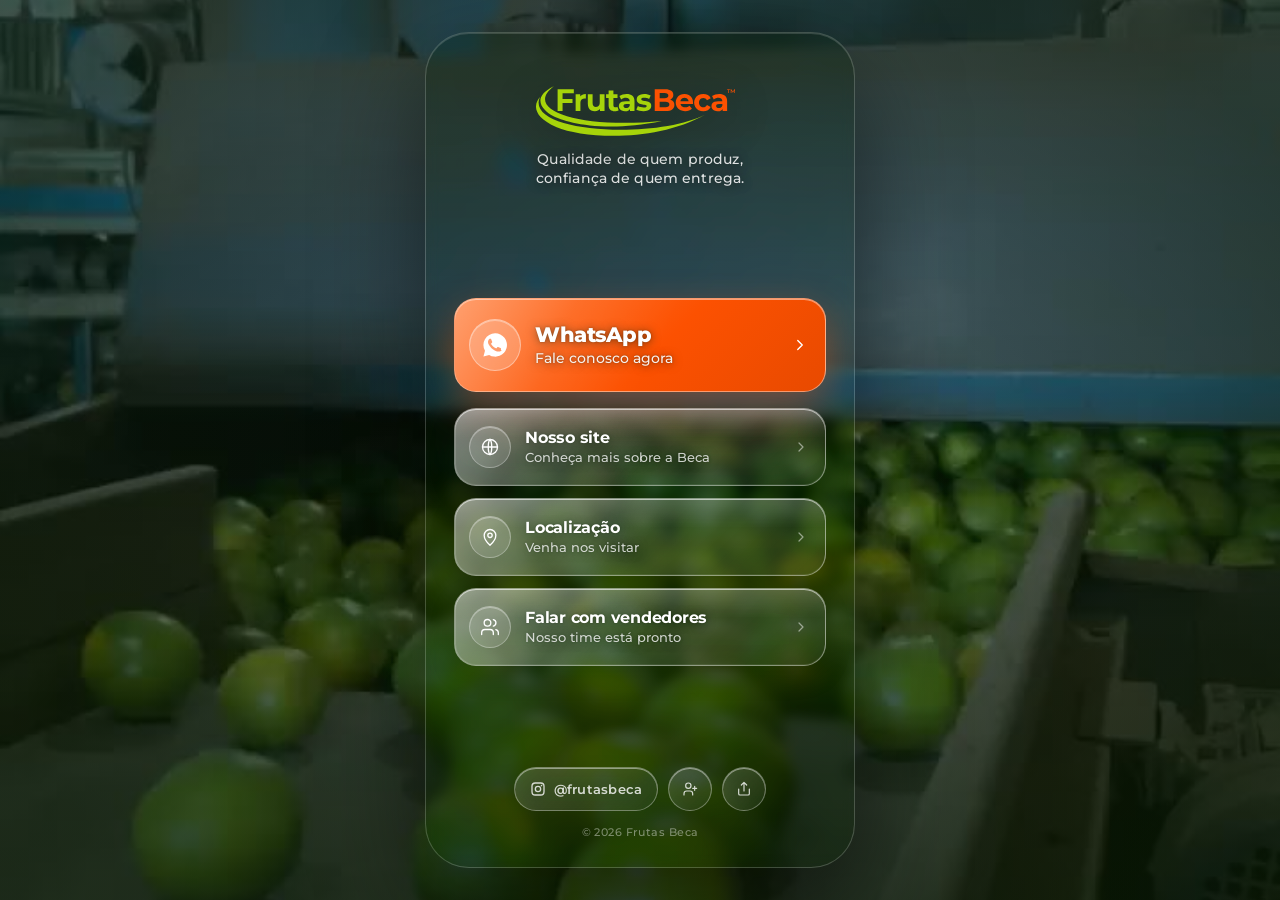
==== links/index.html @ fabf286b "Simplifica o rodapé do hub e refina o glass dos cards - Rodapé: chips (Instagram, salvar, compartilh" ====
<!DOCTYPE html>
<html lang="pt-BR">
<head>
<meta charset="utf-8">
<meta name="viewport" content="width=device-width, initial-scale=1, viewport-fit=cover">
<title>Frutas Beca | Links</title>
<meta name="description" content="Fale com a Frutas Beca no WhatsApp, acesse o site, veja a localização no CEASA de Goiânia e fale direto com um vendedor.">
<link rel="canonical" href="https://frutasbeca.com/links/">
<meta name="robots" content="index, follow">
<meta name="theme-color" content="#16350B">
<meta name="referrer" content="strict-origin-when-cross-origin">
<meta name="format-detection" content="telephone=no">

<meta property="og:type" content="website">
<meta property="og:locale" content="pt_BR">
<meta property="og:site_name" content="Frutas Beca">
<meta property="og:url" content="https://frutasbeca.com/links/">
<meta property="og:title" content="Frutas Beca">
<meta property="og:description" content="Qualidade de quem produz, confiança de quem entrega. WhatsApp, site, localização e vendedores em um só lugar.">
<meta property="og:image" content="https://frutasbeca.com/assets/og-links.jpg">
<meta property="og:image:secure_url" content="https://frutasbeca.com/assets/og-links.jpg">
<meta property="og:image:type" content="image/jpeg">
<meta property="og:image:width" content="1200">
<meta property="og:image:height" content="630">
<meta property="og:image:alt" content="Frutas Beca — Qualidade de quem produz, confiança de quem entrega.">
<meta name="twitter:card" content="summary_large_image">
<meta name="twitter:title" content="Frutas Beca">
<meta name="twitter:description" content="Qualidade de quem produz, confiança de quem entrega.">
<meta name="twitter:image" content="https://frutasbeca.com/assets/og-links.jpg">

<link rel="icon" type="image/svg+xml" href="../assets/badge-verde.svg">
<link rel="icon" type="image/png" sizes="32x32" href="../assets/favicon-32.png">
<link rel="apple-touch-icon" href="../assets/apple-touch-icon.png">

<link rel="preload" as="image" href="../videos/links-poster.jpg" fetchpriority="high">
<link rel="preload" as="image" href="../assets/logo.svg" fetchpriority="high">
<link rel="preconnect" href="https://fonts.googleapis.com">
<link rel="preconnect" href="https://fonts.gstatic.com" crossorigin>
<link href="https://fonts.googleapis.com/css2?family=Montserrat:wght@500;600;700;800&display=swap" rel="stylesheet">

<style>
/* =====================================================================
   FRUTAS BECA — /links · hub de direcionamento (link da bio)
   Auto-contido: não depende do CSS/JS da homepage.
   ===================================================================== */
:root {
  --verde:   #16350B;
  --verde-9: #0A1A05;
  --lima:    #A6D40A;
  --laranja: #FC5101;
  --papel:   #FAF9F5;
  --fonte:   'Montserrat', -apple-system, system-ui, sans-serif;

  --glass-bg:     linear-gradient(135deg, rgba(255,255,255,.20) 0%, rgba(255,255,255,.06) 100%), rgba(22,53,11,.06);
  --glass-bg-hi:  linear-gradient(135deg, rgba(255,255,255,.28) 0%, rgba(255,255,255,.12) 100%), rgba(22,53,11,.06);
  --glass-line:   rgba(255,255,255,.42);
  --glass-shadow: 0 10px 28px rgba(0,0,0,.12);
  --blur: blur(28px) saturate(170%) brightness(1.16);

  --ease: cubic-bezier(.22,.61,.36,1);
  --sat: env(safe-area-inset-top, 0px);
  --sab: env(safe-area-inset-bottom, 0px);
}

*, *::before, *::after { box-sizing: border-box; }
html, body { margin: 0; height: 100%; }
html { -webkit-text-size-adjust: 100%; overflow-x: clip; }
body {
  font-family: var(--fonte);
  color: #fff;
  background: var(--verde-9);
  -webkit-font-smoothing: antialiased;
  overflow-x: clip;
}
body.is-locked { position: fixed; left: 0; right: 0; overflow: hidden; }
a { color: inherit; text-decoration: none; }
button { font: inherit; color: inherit; }
img, svg, video { display: block; max-width: 100%; }
:focus-visible { outline: 3px solid var(--lima); outline-offset: 3px; }
.sr { position: absolute; width: 1px; height: 1px; overflow: hidden; clip: rect(0 0 0 0); white-space: nowrap; }

/* ---------- FUNDO: poster (CSS) + vídeo + véu localizado ---------- */
.bg {
  position: fixed;
  inset: 0;
  z-index: 0;
  overflow: hidden;
  background: var(--verde-9) url("../videos/links-poster.jpg") center / cover no-repeat;
}
.bg video {
  position: absolute; inset: 0;
  width: 100%; height: 100%;
  object-fit: cover;
  opacity: 0;
  transition: opacity .5s ease;
}
.bg video.is-playing { opacity: 1; }
.bg::after {
  content: "";
  position: absolute; inset: 0;
  background:
    linear-gradient(180deg, rgba(10,26,5,.62) 0%, rgba(10,26,5,.26) 24%, rgba(10,26,5,.12) 50%, rgba(10,26,5,.30) 76%, rgba(10,26,5,.78) 100%),
    radial-gradient(85% 60% at 50% 50%, rgba(10,26,5,0) 55%, rgba(10,26,5,.28) 100%);
}

/* ---------- COLUNA / CARTÃO ---------- */
.hub {
  position: relative;
  z-index: 1;
  min-height: 100vh;
  min-height: 100svh;
  min-height: 100dvh;
  display: flex;
  flex-direction: column;
  width: 100%;
  max-width: 460px;
  margin-inline: auto;
  padding: calc(22px + var(--sat)) 20px calc(20px + var(--sab));
}

/* topo */
.brand {
  display: flex;
  flex-direction: column;
  align-items: center;
  padding-top: 12px;
  flex: 0 0 auto;
}
.brand__logo {
  width: min(54%, 214px);
  height: auto;
  /* o wordmark do SVG fica ~2% à direita do centro geométrico (swoosh à esquerda, TM à direita) */
  transform: translateX(-2%);
  filter: drop-shadow(0 8px 22px rgba(0,0,0,.4));
}
.brand__tag {
  margin: 14px 0 0;
  max-width: 26ch;
  text-align: center;
  font-size: 13.5px;
  font-weight: 500;
  line-height: 1.45;
  letter-spacing: .01em;
  color: rgba(255,255,255,.86);
  text-shadow: 0 1px 10px rgba(0,0,0,.5);
}

/* meio */
.links {
  flex: 1 1 auto;
  display: flex;
  flex-direction: column;
  justify-content: center;
  gap: 12px;
  padding: 20px 0 12px;
  list-style: none;
  margin: 0;
}

.tile {
  position: relative;
  display: flex;
  align-items: center;
  gap: 14px;
  width: 100%;
  min-height: 78px;
  padding: 14px 16px 14px 14px;
  border-radius: 22px;
  border: 1px solid var(--glass-line);
  background: var(--glass-bg);
  -webkit-backdrop-filter: var(--blur);
  backdrop-filter: var(--blur);
  box-shadow: var(--glass-shadow), inset 0 1px 0 rgba(255,255,255,.6), inset 0 -1px 0 rgba(255,255,255,.08), inset 1px 0 0 rgba(255,255,255,.14);
  text-align: left;
  cursor: pointer;
  overflow: hidden;
  transition: background .2s var(--ease), transform .12s var(--ease), border-color .2s var(--ease), opacity .12s var(--ease);
  -webkit-tap-highlight-color: transparent;
  touch-action: manipulation;
  user-select: none;
  -webkit-user-select: none;
}
/* reflexo de vidro */
.tile::before {
  content: "";
  position: absolute;
  inset: 0;
  pointer-events: none;
  background:
    linear-gradient(115deg, rgba(255,255,255,.34) 0%, rgba(255,255,255,.10) 28%, rgba(255,255,255,0) 52%),
    linear-gradient(180deg, rgba(255,255,255,.16) 0%, rgba(255,255,255,0) 38%);
}
.tile:hover { background: var(--glass-bg-hi); border-color: rgba(255,255,255,.5); }
.tile:active, .tile.is-pressed { transform: scale(.975); opacity: .92; background: var(--glass-bg-hi); }

.tile__ic {
  flex: none;
  width: 42px; height: 42px;
  display: grid;
  place-items: center;
  border-radius: 50%;
  background: rgba(255,255,255,.14);
  border: 1px solid rgba(255,255,255,.3);
  box-shadow: inset 0 1px 0 rgba(255,255,255,.35);
}
.tile__ic svg { width: 20px; height: 20px; stroke: #fff; fill: none; stroke-width: 1.6; stroke-linecap: round; stroke-linejoin: round; }
.tile__ic svg.fill { fill: #fff; stroke: none; }
.tile__t { flex: 1; min-width: 0; text-shadow: 0 1px 10px rgba(10,26,5,.55), 0 0 2px rgba(10,26,5,.35); }
.tile__t b { display: block; font-size: 16px; font-weight: 700; line-height: 1.2; letter-spacing: -.015em; }
.tile__t span { display: block; margin-top: 3px; font-size: 12.5px; font-weight: 500; line-height: 1.3; color: rgba(255,255,255,.78); }
.tile__go { flex: none; width: 16px; height: 16px; stroke: rgba(255,255,255,.5); fill: none; stroke-width: 1.8; stroke-linecap: round; stroke-linejoin: round; transition: transform .2s var(--ease), stroke .2s var(--ease); }
.tile:hover .tile__go, .tile:active .tile__go, .tile.is-pressed .tile__go { transform: translateX(3px); stroke: #fff; }

/* CTA principal */
.tile--main {
  min-height: 94px;
  margin-bottom: 4px;
  background: linear-gradient(135deg, #FF7A36 0%, var(--laranja) 55%, #E84A00 100%);
  border-color: rgba(255,255,255,.42);
  box-shadow: 0 16px 40px rgba(252,81,1,.42), inset 0 1px 0 rgba(255,255,255,.45);
}
.tile--main::before { background: linear-gradient(115deg, rgba(255,255,255,.28) 0%, rgba(255,255,255,.06) 30%, rgba(255,255,255,0) 55%); }
.tile--main:hover { background: linear-gradient(135deg, #FF8A4A 0%, #FF5C10 55%, #F04D00 100%); border-color: rgba(255,255,255,.6); }
.tile--main:active, .tile--main.is-pressed { background: linear-gradient(135deg, #FF8A4A 0%, #FF5C10 55%, #F04D00 100%); }
.tile--main .tile__ic { background: rgba(255,255,255,.2); border-color: rgba(255,255,255,.38); width: 52px; height: 52px; }
.tile--main .tile__ic svg { width: 28px; height: 28px; }
.tile--main .tile__t b { font-size: 21px; font-weight: 800; letter-spacing: -.02em; }
.tile--main .tile__t span { color: rgba(255,255,255,.92); font-size: 13.5px; }
.tile--main .tile__go { stroke: #fff; width: 18px; height: 18px; }

/* rodapé: ações terciárias */
.foot { flex: 0 0 auto; text-align: center; }
.social {
  display: flex;
  justify-content: center;
  flex-wrap: wrap;
  gap: 10px;
  margin: 0;
  padding: 0;
  list-style: none;
}
.chip {
  display: inline-flex;
  align-items: center;
  gap: 8px;
  min-height: 44px;
  padding: 0 15px;
  border-radius: 999px;
  border: 1px solid rgba(255,255,255,.32);
  background: linear-gradient(135deg, rgba(255,255,255,.16), rgba(255,255,255,.05));
  box-shadow: inset 0 1px 0 rgba(255,255,255,.45);
  -webkit-backdrop-filter: blur(18px) saturate(160%) brightness(1.12);
  backdrop-filter: blur(18px) saturate(160%) brightness(1.12);
  font-size: 12.5px;
  font-weight: 600;
  letter-spacing: .02em;
  color: rgba(255,255,255,.8);
  cursor: pointer;
  -webkit-tap-highlight-color: transparent;
  touch-action: manipulation;
  transition: background .2s var(--ease), color .2s var(--ease), transform .12s var(--ease);
}
.chip:hover { background: rgba(255,255,255,.1); color: #fff; }
.chip:active { transform: scale(.96); }
.chip svg { width: 16px; height: 16px; fill: currentColor; flex: none; }
.chip svg.stroke { fill: none; stroke: currentColor; stroke-width: 1.8; stroke-linecap: round; stroke-linejoin: round; }
.copy { margin: 14px 0 0; font-size: 11px; font-weight: 500; letter-spacing: .04em; color: rgba(255,255,255,.42); }
.chip--icon { width: 44px; padding: 0; justify-content: center; }
.chip--icon span { position: absolute; width: 1px; height: 1px; overflow: hidden; clip: rect(0 0 0 0); }
.chip { position: relative; }

/* ---------- ENTRADA SUAVE ---------- */
@keyframes rise { from { opacity: 0; transform: translateY(10px); } to { opacity: 1; transform: none; } }
.js .brand, .js .links > li, .js .foot { animation: rise .5s var(--ease) both; }
.js .links > li:nth-child(1) { animation-delay: .06s; }
.js .links > li:nth-child(2) { animation-delay: .11s; }
.js .links > li:nth-child(3) { animation-delay: .16s; }
.js .links > li:nth-child(4) { animation-delay: .21s; }
.js .foot { animation-delay: .28s; }

/* ---------- BOTTOM SHEET ---------- */
.veil {
  position: fixed; inset: 0;
  z-index: 40;
  background: rgba(10,26,5,.45);
  -webkit-backdrop-filter: blur(6px);
  backdrop-filter: blur(6px);
  opacity: 0;
  pointer-events: none;
  transition: opacity .3s var(--ease);
}
.veil.is-open { opacity: 1; pointer-events: auto; }
.sheet {
  position: fixed;
  left: 50%;
  bottom: 0;
  z-index: 50;
  width: 100%;
  max-width: 520px;
  max-height: calc(100vh - 40px);
  max-height: calc(100dvh - 40px);
  transform: translate(-50%, 104%);
  transition: transform .38s var(--ease), visibility 0s linear .38s;
  border-radius: 30px 30px 0 0;
  border: 1px solid rgba(255,255,255,.18);
  border-bottom: 0;
  background: linear-gradient(180deg, rgba(22,53,11,.62) 0%, rgba(10,26,5,.78) 100%);
  -webkit-backdrop-filter: blur(30px) saturate(160%);
  backdrop-filter: blur(30px) saturate(160%);
  box-shadow: 0 -20px 60px rgba(0,0,0,.45), inset 0 1px 0 rgba(255,255,255,.2);
  padding: 10px 20px calc(24px + var(--sab));
  overflow-y: auto;
  overscroll-behavior: contain;
  will-change: transform;
  visibility: hidden;
}
.sheet.is-open { transform: translate(-50%, 0); visibility: visible; transition: transform .38s var(--ease); }
.sheet.is-dragging { transition: none; }

.sheet__handle {
  width: 44px; height: 5px;
  margin: 4px auto 14px;
  border-radius: 3px;
  background: rgba(255,255,255,.38);
  cursor: grab;
}
.sheet__head {
  display: flex;
  align-items: flex-start;
  justify-content: space-between;
  gap: 12px;
  margin-bottom: 18px;
}
.sheet__head h2 { margin: 0; font-size: 24px; font-weight: 800; letter-spacing: -.02em; line-height: 1.1; }
.sheet__head p { margin: 5px 0 0; font-size: 13.5px; font-weight: 500; color: rgba(255,255,255,.7); }
.sheet__close {
  flex: none;
  width: 44px; height: 44px;
  border-radius: 50%;
  border: 1px solid var(--glass-line);
  background: var(--glass-bg);
  display: grid;
  place-items: center;
  cursor: pointer;
  transition: background .2s var(--ease), transform .12s var(--ease);
  -webkit-tap-highlight-color: transparent;
}
.sheet__close:hover { background: var(--glass-bg-hi); }
.sheet__close:active { transform: scale(.94); }
.sheet__close svg { width: 18px; height: 18px; stroke: #fff; fill: none; stroke-width: 2.2; stroke-linecap: round; }

.vends { list-style: none; margin: 0; padding: 0; display: grid; gap: 10px; }
.vend {
  display: flex;
  align-items: center;
  gap: 14px;
  min-height: 76px;
  padding: 12px 12px 12px 14px;
  border-radius: 20px;
  border: 1px solid rgba(255,255,255,.18);
  background: linear-gradient(135deg, rgba(255,255,255,.12) 0%, rgba(255,255,255,.05) 100%);
  box-shadow: inset 0 1px 0 rgba(255,255,255,.14);
  transition: background .2s var(--ease), transform .12s var(--ease), border-color .2s var(--ease);
  -webkit-tap-highlight-color: transparent;
  touch-action: manipulation;
}
.vend:hover { background: rgba(255,255,255,.13); }
.vend:active, .vend.is-pressed { transform: scale(.985); }
.vend.is-hi { border-color: var(--lima); box-shadow: 0 0 0 1px var(--lima), 0 10px 26px rgba(166,212,10,.18), inset 0 1px 0 rgba(255,255,255,.14); }
.vend__av {
  flex: none;
  width: 52px; height: 52px;
  border-radius: 50%;
  display: grid;
  place-items: center;
  font-weight: 800;
  font-size: 17px;
  letter-spacing: .02em;
  color: #fff;
  border: 2px solid rgba(255,255,255,.35);
  background: linear-gradient(135deg, #387F20, #1E4A12);
}
.vend__av.o { background: linear-gradient(135deg, #FF7536, #E04701); }
.vend__av.l { background: linear-gradient(135deg, #88B007, #2A6318); }
.vend__av.m { background: linear-gradient(135deg, #E04701, #1E4A12); }
.vend__av svg { width: 24px; height: 24px; stroke: #fff; fill: none; stroke-width: 1.7; stroke-linecap: round; stroke-linejoin: round; }
.vend__t { flex: 1; min-width: 0; }
.vend__t b { display: block; font-size: 16.5px; font-weight: 700; letter-spacing: -.01em; }
.vend__t span { display: block; margin-top: 2px; font-size: 12.5px; font-weight: 500; color: rgba(255,255,255,.66); }
.vend__wa {
  flex: none;
  width: 48px; height: 48px;
  border-radius: 50%;
  background: var(--lima);
  display: grid;
  place-items: center;
  box-shadow: 0 6px 16px rgba(166,212,10,.3);
}
.vend__wa svg { width: 26px; height: 26px; fill: var(--verde); }

/* sheet: localização */
.addr {
  display: flex;
  gap: 14px;
  align-items: flex-start;
  padding: 16px 16px 16px 14px;
  border-radius: 20px;
  border: 1px solid rgba(255,255,255,.18);
  background: linear-gradient(135deg, rgba(255,255,255,.12) 0%, rgba(255,255,255,.05) 100%);
  box-shadow: inset 0 1px 0 rgba(255,255,255,.14);
}
.addr__ic { flex: none; width: 42px; height: 42px; border-radius: 50%; display: grid; place-items: center; background: rgba(166,212,10,.16); border: 1px solid rgba(166,212,10,.35); }
.addr__ic svg { width: 20px; height: 20px; stroke: var(--lima); fill: none; stroke-width: 1.7; stroke-linecap: round; stroke-linejoin: round; }
.addr b { display: block; font-size: 16px; font-weight: 700; letter-spacing: -.01em; }
.addr p { margin: 4px 0 0; font-size: 13.5px; line-height: 1.5; color: rgba(255,255,255,.78); }
.addr small { display: block; margin-top: 8px; font-size: 12.5px; font-weight: 500; color: rgba(255,255,255,.6); }
.sheet__actions { display: grid; gap: 10px; margin-top: 14px; }
.act {
  display: flex;
  align-items: center;
  justify-content: center;
  gap: 10px;
  min-height: 54px;
  padding: 0 18px;
  border-radius: 999px;
  border: 1px solid rgba(255,255,255,.2);
  background: linear-gradient(135deg, rgba(255,255,255,.14), rgba(255,255,255,.06));
  font-size: 15px;
  font-weight: 700;
  cursor: pointer;
  -webkit-tap-highlight-color: transparent;
  touch-action: manipulation;
  transition: background .2s var(--ease), transform .12s var(--ease);
}
.act:hover { background: rgba(255,255,255,.18); }
.act:active { transform: scale(.97); }
.act svg { width: 18px; height: 18px; fill: none; stroke: currentColor; stroke-width: 1.8; stroke-linecap: round; stroke-linejoin: round; flex: none; }
.act--primary { background: var(--lima); color: var(--verde); border-color: transparent; box-shadow: 0 10px 26px rgba(166,212,10,.28); }
.act--primary:hover { background: #B6E11F; }

/* ---------- TOAST ---------- */
.toast {
  position: fixed;
  left: 50%;
  bottom: calc(22px + var(--sab));
  z-index: 60;
  transform: translate(-50%, 16px);
  opacity: 0;
  pointer-events: none;
  display: flex;
  align-items: center;
  gap: 12px;
  max-width: calc(100% - 32px);
  padding: 12px 16px 12px 18px;
  border-radius: 999px;
  border: 1px solid rgba(255,255,255,.2);
  background: rgba(10,26,5,.82);
  -webkit-backdrop-filter: blur(20px);
  backdrop-filter: blur(20px);
  box-shadow: 0 16px 40px rgba(0,0,0,.4);
  font-size: 13.5px;
  font-weight: 600;
  transition: opacity .22s var(--ease), transform .22s var(--ease);
}
.toast.is-on { opacity: 1; transform: translate(-50%, 0); pointer-events: auto; }
.toast button {
  border: 0;
  border-radius: 999px;
  min-height: 34px;
  padding: 0 12px;
  background: var(--lima);
  color: var(--verde);
  font-size: 12.5px;
  font-weight: 700;
  cursor: pointer;
}
.toast button:empty { display: none; }

@media (max-width: 400px) {
  .hub { padding-inline: 16px; }
}
/* mobile: os cards ficam direto sobre o vídeo (sem o cartão do desktop) — um pouco mais de luz */
@media (max-width: 599px) {
  .tile:not(.tile--main) {
    background: linear-gradient(135deg, rgba(255,255,255,.22) 0%, rgba(255,255,255,.08) 100%), rgba(22,53,11,.05);
    -webkit-backdrop-filter: blur(30px) saturate(175%) brightness(1.22);
    backdrop-filter: blur(30px) saturate(175%) brightness(1.22);
  }
}
/* fallback: sem backdrop-filter, vidro translúcido claro (nunca bloco cinza) */
@supports not ((backdrop-filter: blur(1px)) or (-webkit-backdrop-filter: blur(1px))) {
  .tile:not(.tile--main) { background: linear-gradient(135deg, rgba(255,255,255,.34) 0%, rgba(255,255,255,.18) 100%), rgba(22,53,11,.28); }
  .chip { background: rgba(255,255,255,.16); }
  .tile__t b { text-shadow: 0 1px 10px rgba(10,26,5,.6); }
}

/* ---------- MOTION ---------- */
@media (prefers-reduced-motion: reduce) {
  .bg video { display: none; }
  .js .brand, .js .links > li, .js .foot { animation: none; }
  .tile, .chip, .sheet, .veil, .vend, .sheet__close, .act, .toast { transition: none; }
}

/* ---------- ≥ 600px: cartão premium centralizado ---------- */
@media (min-width: 600px) {
  body { min-height: 100vh; min-height: 100dvh; display: grid; place-items: center; padding: 32px 20px; }
  .hub {
    min-height: 0;
    height: min(860px, calc(100vh - 64px));
    height: min(860px, calc(100dvh - 64px));
    width: 430px;
    padding: 36px 28px 28px;
    border-radius: 44px;
    border: 1px solid rgba(255,255,255,.2);
    background: linear-gradient(180deg, rgba(10,26,5,.30) 0%, rgba(10,26,5,.12) 40%, rgba(10,26,5,.34) 100%);
    -webkit-backdrop-filter: blur(6px) saturate(130%);
    backdrop-filter: blur(6px) saturate(130%);
    box-shadow: 0 40px 100px rgba(0,0,0,.5), inset 0 1px 0 rgba(255,255,255,.14);
    overflow-y: auto;
  }
  .bg::after {
    background:
      radial-gradient(60% 60% at 50% 50%, rgba(10,26,5,0) 0%, rgba(10,26,5,.55) 100%),
      linear-gradient(180deg, rgba(10,26,5,.3), rgba(10,26,5,.55));
  }
  .sheet { max-height: 80vh; border-radius: 30px; bottom: 24px; transform: translate(-50%, calc(100% + 40px)); }
  .sheet.is-open { transform: translate(-50%, 0); }
  .toast { bottom: 40px; }
}
</style>
</head>
<body>

<!-- Fundo: poster (CSS) imediato + vídeo iniciado pelo script (não bloqueia a UI) -->
<div class="bg" aria-hidden="true">
  <video autoplay muted loop playsinline webkit-playsinline preload="auto" poster="../videos/links-poster.jpg"
         data-src-hd="../videos/links-bg.mp4"
         data-src-m="../videos/links-bg-m.mp4"></video>
</div>

<main class="hub" id="hub">
  <header class="brand">
    <img class="brand__logo" src="../assets/logo.svg" alt="Frutas Beca" width="1109" height="301" fetchpriority="high">
    <p class="brand__tag">Qualidade de quem produz, confiança de quem entrega.</p>
  </header>

  <ul class="links">
    <li>
      <a class="tile tile--main" id="waMain" data-wa="5562999212594" data-track="whatsapp_main"
         href="https://wa.me/5562999212594?text=Ol%C3%A1!%20Vim%20pelo%20link%20da%20bio%20da%20Frutas%20Beca%20no%20Instagram." target="_blank" rel="noopener">
        <span class="tile__ic"><svg class="fill" viewBox="0 0 24 24" aria-hidden="true"><path d="M12 2a10 10 0 0 0-8.6 15l-1.3 4.8 4.9-1.3A10 10 0 1 0 12 2zm5.8 14.2c-.2.7-1.4 1.3-2 1.4-.5.1-1.2.1-1.9-.1-.4-.1-1-.3-1.7-.6-3-1.3-4.9-4.3-5-4.5-.2-.2-1.2-1.6-1.2-3s.7-2.1 1-2.4c.2-.3.5-.3.7-.3h.5c.2 0 .4 0 .6.5l.8 2c.1.2.1.4 0 .5l-.4.5-.3.3c-.2.2-.3.4-.2.7.2.3.8 1.3 1.7 2.1 1.2 1 2.1 1.4 2.4 1.5.2.1.4.1.6-.1l.7-.9c.2-.2.4-.2.6-.1l2 .9c.2.1.4.2.4.3.1.2.1.8-.1 1.4z"/></svg></span>
        <span class="tile__t"><b>WhatsApp</b><span>Fale conosco agora</span></span>
        <svg class="tile__go" viewBox="0 0 24 24" aria-hidden="true"><path d="M9 6l6 6-6 6"/></svg>
      </a>
    </li>
    <li>
      <a class="tile" id="siteLink" href="../" data-track="site">
        <span class="tile__ic"><svg viewBox="0 0 24 24" aria-hidden="true"><circle cx="12" cy="12" r="9"/><path d="M3 12h18M12 3c2.8 3 2.8 15 0 18M12 3c-2.8 3-2.8 15 0 18"/></svg></span>
        <span class="tile__t"><b>Nosso site</b><span>Conheça mais sobre a Beca</span></span>
        <svg class="tile__go" viewBox="0 0 24 24" aria-hidden="true"><path d="M9 6l6 6-6 6"/></svg>
      </a>
    </li>
    <li>
      <button type="button" class="tile" id="openLoc" data-track="localizacao" aria-haspopup="dialog" aria-controls="sheetLoc" aria-expanded="false">
        <span class="tile__ic"><svg viewBox="0 0 24 24" aria-hidden="true"><path d="M12 22s7-6.2 7-12a7 7 0 0 0-14 0c0 5.8 7 12 7 12z"/><circle cx="12" cy="10" r="2.6"/></svg></span>
        <span class="tile__t"><b>Localização</b><span>Venha nos visitar</span></span>
        <svg class="tile__go" viewBox="0 0 24 24" aria-hidden="true"><path d="M9 6l6 6-6 6"/></svg>
      </button>
    </li>
    <li>
      <button type="button" class="tile" id="openVend" data-track="vendedores" aria-haspopup="dialog" aria-controls="sheetVend" aria-expanded="false">
        <span class="tile__ic"><svg viewBox="0 0 24 24" aria-hidden="true"><path d="M16 21v-2a4 4 0 0 0-4-4H6a4 4 0 0 0-4 4v2M9 11a4 4 0 1 0 0-8 4 4 0 0 0 0 8zM22 21v-2a4 4 0 0 0-3-3.9M16 3.1a4 4 0 0 1 0 7.8"/></svg></span>
        <span class="tile__t"><b>Falar com vendedores</b><span>Nosso time está pronto</span></span>
        <svg class="tile__go" viewBox="0 0 24 24" aria-hidden="true"><path d="M9 6l6 6-6 6"/></svg>
      </button>
    </li>
  </ul>

  <footer class="foot">
    <ul class="social">
      <li><a class="chip" href="https://instagram.com/frutasbeca" target="_blank" rel="noopener" data-track="instagram" aria-label="Instagram @frutasbeca">
        <svg viewBox="0 0 24 24" aria-hidden="true"><path d="M7.8 2h8.4A5.8 5.8 0 0 1 22 7.8v8.4a5.8 5.8 0 0 1-5.8 5.8H7.8A5.8 5.8 0 0 1 2 16.2V7.8A5.8 5.8 0 0 1 7.8 2zm0 2A3.8 3.8 0 0 0 4 7.8v8.4A3.8 3.8 0 0 0 7.8 20h8.4a3.8 3.8 0 0 0 3.8-3.8V7.8A3.8 3.8 0 0 0 16.2 4zM12 7a5 5 0 1 1 0 10 5 5 0 0 1 0-10zm0 2a3 3 0 1 0 0 6 3 3 0 0 0 0-6zm5.3-3.3a1.2 1.2 0 1 1 0 2.4 1.2 1.2 0 0 1 0-2.4z"/></svg>
        @frutasbeca
      </a></li>
      <li><button type="button" class="chip chip--icon" id="saveContact" data-track="salvar_contato" aria-label="Salvar contato">
        <svg class="stroke" viewBox="0 0 24 24" aria-hidden="true"><path d="M16 21v-2a4 4 0 0 0-4-4H7a4 4 0 0 0-4 4v2M9.5 11a4 4 0 1 0 0-8 4 4 0 0 0 0 8zM19 8v6M16 11h6"/></svg>
        <span>Salvar</span>
      </button></li>
      <li><button type="button" class="chip chip--icon" id="shareHub" data-track="compartilhar" aria-label="Compartilhar">
        <svg class="stroke" viewBox="0 0 24 24" aria-hidden="true"><path d="M4 12v7a2 2 0 0 0 2 2h12a2 2 0 0 0 2-2v-7M16 6l-4-4-4 4M12 2v13"/></svg>
        <span>Compartilhar</span>
      </button></li>
    </ul>
    <p class="copy">© 2026 Frutas Beca</p>
  </footer>
</main>

<!-- Véu compartilhado dos sheets -->
<div class="veil" id="veil"></div>

<!-- Sheet: vendedores -->
<section class="sheet" id="sheetVend" role="dialog" aria-modal="true" aria-labelledby="sheetVendTitle" tabindex="-1">
  <div class="sheet__handle" aria-hidden="true"></div>
  <div class="sheet__head">
    <div>
      <h2 id="sheetVendTitle">Vendedores</h2>
      <p>Fale direto com nosso time.</p>
    </div>
    <button type="button" class="sheet__close" data-close aria-label="Fechar">
      <svg viewBox="0 0 24 24" aria-hidden="true"><path d="M6 6l12 12M18 6L6 18"/></svg>
    </button>
  </div>

  <ul class="vends" id="vends">
    <li><a class="vend" data-vend="elias" data-wa="5562991888595" href="https://wa.me/5562991888595?text=Ol%C3%A1%2C%20Elias!%20Vim%20pelo%20link%20da%20bio%20da%20Frutas%20Beca%20no%20Instagram." target="_blank" rel="noopener" aria-label="Elias — WhatsApp (62) 99188-8595">
      <span class="vend__av m" aria-hidden="true">EL</span>
      <span class="vend__t"><b>Elias</b><span>Atendimento e pedidos</span></span>
      <span class="vend__wa"><svg viewBox="0 0 24 24" aria-hidden="true"><path d="M12 2a10 10 0 0 0-8.6 15l-1.3 4.8 4.9-1.3A10 10 0 1 0 12 2zm5.8 14.2c-.2.7-1.4 1.3-2 1.4-.5.1-1.2.1-1.9-.1-.4-.1-1-.3-1.7-.6-3-1.3-4.9-4.3-5-4.5-.2-.2-1.2-1.6-1.2-3s.7-2.1 1-2.4c.2-.3.5-.3.7-.3h.5c.2 0 .4 0 .6.5l.8 2c.1.2.1.4 0 .5l-.4.5-.3.3c-.2.2-.3.4-.2.7.2.3.8 1.3 1.7 2.1 1.2 1 2.1 1.4 2.4 1.5.2.1.4.1.6-.1l.7-.9c.2-.2.4-.2.6-.1l2 .9c.2.1.4.2.4.3.1.2.1.8-.1 1.4z"/></svg></span>
    </a></li>
    <li><a class="vend" data-vend="marcia" data-wa="5562999212594" href="https://wa.me/5562999212594?text=Ol%C3%A1%2C%20M%C3%A1rcia!%20Vim%20pelo%20link%20da%20bio%20da%20Frutas%20Beca%20no%20Instagram." target="_blank" rel="noopener" aria-label="Márcia — WhatsApp (62) 99921-2594">
      <span class="vend__av" aria-hidden="true">MA</span>
      <span class="vend__t"><b>Márcia</b><span>Atendimento e pedidos</span></span>
      <span class="vend__wa"><svg viewBox="0 0 24 24" aria-hidden="true"><path d="M12 2a10 10 0 0 0-8.6 15l-1.3 4.8 4.9-1.3A10 10 0 1 0 12 2zm5.8 14.2c-.2.7-1.4 1.3-2 1.4-.5.1-1.2.1-1.9-.1-.4-.1-1-.3-1.7-.6-3-1.3-4.9-4.3-5-4.5-.2-.2-1.2-1.6-1.2-3s.7-2.1 1-2.4c.2-.3.5-.3.7-.3h.5c.2 0 .4 0 .6.5l.8 2c.1.2.1.4 0 .5l-.4.5-.3.3c-.2.2-.3.4-.2.7.2.3.8 1.3 1.7 2.1 1.2 1 2.1 1.4 2.4 1.5.2.1.4.1.6-.1l.7-.9c.2-.2.4-.2.6-.1l2 .9c.2.1.4.2.4.3.1.2.1.8-.1 1.4z"/></svg></span>
    </a></li>
    <li><a class="vend" data-vend="adirlei" data-wa="5562981489182" href="https://wa.me/5562981489182?text=Ol%C3%A1%2C%20Adirlei!%20Vim%20pelo%20link%20da%20bio%20da%20Frutas%20Beca%20no%20Instagram." target="_blank" rel="noopener" aria-label="Adirlei — WhatsApp (62) 98148-9182">
      <span class="vend__av o" aria-hidden="true">AD</span>
      <span class="vend__t"><b>Adirlei</b><span>Atendimento e pedidos</span></span>
      <span class="vend__wa"><svg viewBox="0 0 24 24" aria-hidden="true"><path d="M12 2a10 10 0 0 0-8.6 15l-1.3 4.8 4.9-1.3A10 10 0 1 0 12 2zm5.8 14.2c-.2.7-1.4 1.3-2 1.4-.5.1-1.2.1-1.9-.1-.4-.1-1-.3-1.7-.6-3-1.3-4.9-4.3-5-4.5-.2-.2-1.2-1.6-1.2-3s.7-2.1 1-2.4c.2-.3.5-.3.7-.3h.5c.2 0 .4 0 .6.5l.8 2c.1.2.1.4 0 .5l-.4.5-.3.3c-.2.2-.3.4-.2.7.2.3.8 1.3 1.7 2.1 1.2 1 2.1 1.4 2.4 1.5.2.1.4.1.6-.1l.7-.9c.2-.2.4-.2.6-.1l2 .9c.2.1.4.2.4.3.1.2.1.8-.1 1.4z"/></svg></span>
    </a></li>
    <li><a class="vend" data-vend="savio" data-wa="5562999271316" href="https://wa.me/5562999271316?text=Ol%C3%A1%2C%20S%C3%A1vio!%20Vim%20pelo%20link%20da%20bio%20da%20Frutas%20Beca%20no%20Instagram." target="_blank" rel="noopener" aria-label="Sávio — WhatsApp (62) 99927-1316">
      <span class="vend__av l" aria-hidden="true">SA</span>
      <span class="vend__t"><b>Sávio</b><span>Atendimento e pedidos</span></span>
      <span class="vend__wa"><svg viewBox="0 0 24 24" aria-hidden="true"><path d="M12 2a10 10 0 0 0-8.6 15l-1.3 4.8 4.9-1.3A10 10 0 1 0 12 2zm5.8 14.2c-.2.7-1.4 1.3-2 1.4-.5.1-1.2.1-1.9-.1-.4-.1-1-.3-1.7-.6-3-1.3-4.9-4.3-5-4.5-.2-.2-1.2-1.6-1.2-3s.7-2.1 1-2.4c.2-.3.5-.3.7-.3h.5c.2 0 .4 0 .6.5l.8 2c.1.2.1.4 0 .5l-.4.5-.3.3c-.2.2-.3.4-.2.7.2.3.8 1.3 1.7 2.1 1.2 1 2.1 1.4 2.4 1.5.2.1.4.1.6-.1l.7-.9c.2-.2.4-.2.6-.1l2 .9c.2.1.4.2.4.3.1.2.1.8-.1 1.4z"/></svg></span>
    </a></li>
  </ul>
</section>

<!-- Sheet: localização -->
<section class="sheet" id="sheetLoc" role="dialog" aria-modal="true" aria-labelledby="sheetLocTitle" tabindex="-1">
  <div class="sheet__handle" aria-hidden="true"></div>
  <div class="sheet__head">
    <div>
      <h2 id="sheetLocTitle">Localização</h2>
      <p>Venha conhecer nossa operação de perto.</p>
    </div>
    <button type="button" class="sheet__close" data-close aria-label="Fechar">
      <svg viewBox="0 0 24 24" aria-hidden="true"><path d="M6 6l12 12M18 6L6 18"/></svg>
    </button>
  </div>

  <div class="addr">
    <span class="addr__ic" aria-hidden="true"><svg viewBox="0 0 24 24"><path d="M12 22s7-6.2 7-12a7 7 0 0 0-14 0c0 5.8 7 12 7 12z"/><circle cx="12" cy="10" r="2.6"/></svg></span>
    <div>
      <b>Frutas Beca — CEASA Goiás</b>
      <p id="addrText">Rodovia BR-153, Km 5,5<br>GP4 — Boxes 05 e 06<br>Goiânia — GO</p>
      <small>Seg a Sáb · 7h às 18h</small>
    </div>
  </div>
  <div class="sheet__actions">
    <a class="act act--primary" id="mapsLink" href="https://www.google.com/maps/search/?api=1&query=Frutas+Beca&query_place_id=ChIJf5huAZ3yXpMRE8wybFZGO4I" target="_blank" rel="noopener" data-track="maps">
      <svg viewBox="0 0 24 24" aria-hidden="true"><path d="M9 20l-5 2V6l5-2 6 2 5-2v16l-5 2-6-2zM9 4v16M15 6v16"/></svg>
      Abrir no Google Maps
    </a>
    <button type="button" class="act" id="copyAddr">
      <svg viewBox="0 0 24 24" aria-hidden="true"><rect x="9" y="9" width="12" height="12" rx="2"/><path d="M5 15H4a2 2 0 0 1-2-2V4a2 2 0 0 1 2-2h9a2 2 0 0 1 2 2v1"/></svg>
      Copiar endereço
    </button>
  </div>
</section>

<div class="toast" id="toast" role="status" aria-live="polite"><span id="toastMsg"></span><button type="button" id="toastAct" aria-label="Ação"></button></div>

<script src="../js/beca-location.js"></script>
<script>
(function () {
  'use strict';
  var d = document, w = window;
  var LOC = w.BECA_LOCATION;
  d.documentElement.classList.add('js');

  /* ---------- DADOS REAIS (única fonte de verdade desta página) ---------- */
  var CONFIG = {
    nome: 'Frutas Beca',
    site: 'https://frutasbeca.com/',
    hub: 'https://frutasbeca.com/links/',
    instagram: 'https://instagram.com/frutasbeca',
    geral: '5562999212594',     // WhatsApp de atendimento geral da Frutas Beca (CTA principal + vCard)
    endereco: LOC.address,
    horario: LOC.hours,
    msg: 'Olá! Vim pelo link da bio da Frutas Beca no Instagram.'
  };

  var ua = navigator.userAgent || '';
  var isIOS = /iPhone|iPad|iPod/i.test(ua);
  var isAndroid = /Android/i.test(ua);
  var isMobile = isIOS || isAndroid;
  var inApp = /Instagram|FBAN|FBAV|FB_IAB/i.test(ua);
  var reduce = w.matchMedia('(prefers-reduced-motion: reduce)').matches;

  /* ---------- ANALYTICS (sem plataforma nova: dataLayer/gtag se existirem) ---------- */
  function track (name, params) {
    var ev = { event: 'hub_' + name, hub: 'links' };
    if (params) for (var k in params) ev[k] = params[k];
    try { (w.dataLayer = w.dataLayer || []).push(ev); } catch (e) {}
    try { if (typeof w.gtag === 'function') w.gtag('event', 'hub_' + name, params || {}); } catch (e) {}
  }
  track('open', { referrer: d.referrer ? d.referrer.split('/')[2] : '', in_app: inApp });

  /* ---------- TOAST ---------- */
  var toast = d.getElementById('toast'), toastMsg = d.getElementById('toastMsg'), toastAct = d.getElementById('toastAct'), toastT = null, toastFn = null;
  function showToast (msg, actionLabel, actionFn, ms) {
    toastMsg.textContent = msg;
    toastAct.textContent = actionLabel || '';
    toastFn = actionFn || null;
    toast.classList.add('is-on');
    clearTimeout(toastT);
    toastT = setTimeout(function () { toast.classList.remove('is-on'); }, ms || (actionLabel ? 5000 : 2200));
  }
  toastAct.addEventListener('click', function () { if (toastFn) toastFn(); toast.classList.remove('is-on'); });

  /* ---------- CLIPBOARD ---------- */
  function copyText (text) {
    if (navigator.clipboard && w.isSecureContext) return navigator.clipboard.writeText(text);
    return new Promise(function (res, rej) {
      var ta = d.createElement('textarea');
      ta.value = text; ta.setAttribute('readonly', ''); ta.style.cssText = 'position:fixed;top:-1000px;opacity:0';
      d.body.appendChild(ta); ta.select(); ta.setSelectionRange(0, text.length);
      var ok = false; try { ok = d.execCommand('copy'); } catch (e) {}
      d.body.removeChild(ta); ok ? res() : rej();
    });
  }

  /* ---------- PRESS STATE + PROTEÇÃO CONTRA TOQUE DUPLO ---------- */
  var busy = false;
  function guard (el, fn) {
    el.addEventListener('click', function (e) {
      if (busy) { e.preventDefault(); return; }
      busy = true; setTimeout(function () { busy = false; }, 900);
      el.classList.add('is-pressed'); setTimeout(function () { el.classList.remove('is-pressed'); }, 220);
      if (fn) fn(e);
    });
  }

  /* ---------- UTM: preserva as existentes, marca a origem se não houver ---------- */
  var qs = new URLSearchParams(w.location.search);
  (function () {
    var a = d.getElementById('siteLink');
    var out = new URLSearchParams();
    qs.forEach(function (v, k) { if (/^utm_/i.test(k)) out.set(k, v); });
    if (!out.has('utm_source')) { out.set('utm_source', 'instagram'); out.set('utm_medium', 'bio'); out.set('utm_campaign', 'hub-links'); }
    a.href = '../?' + out.toString();
  })();

  /* ---------- CTA PRINCIPAL: número de atendimento geral ---------- */
  (function () {
    var a = d.getElementById('waMain');
    a.setAttribute('data-wa', CONFIG.geral);
    a.href = 'https://wa.me/' + CONFIG.geral + '?text=' + encodeURIComponent(CONFIG.msg);
  })();

  /* ---------- WHATSAPP: deep link no celular, wa.me como fallback, copiar número se falhar ---------- */
  function fmtTel (n) { return '+' + n.slice(0, 2) + ' (' + n.slice(2, 4) + ') ' + n.slice(4, 9) + '-' + n.slice(9); }
  function openWhats (num, text, el) {
    var msg = encodeURIComponent(text || CONFIG.msg);
    var web = 'https://wa.me/' + num + '?text=' + msg;
    if (!isMobile) { w.open(web, '_blank', 'noopener'); return; }
    var tFallback = null, tToast = null;
    // app abriu (página escondida) → cancela os fallbacks e limpa os listeners
    function cancel () {
      clearTimeout(tFallback); clearTimeout(tToast);
      d.removeEventListener('visibilitychange', onHide);
      w.removeEventListener('pagehide', cancel);
    }
    function onHide () { if (d.visibilityState === 'hidden') cancel(); }
    d.addEventListener('visibilitychange', onHide);
    w.addEventListener('pagehide', cancel);
    // 1) esquema nativo (abre o app direto quando permitido)
    try { w.location.href = 'whatsapp://send?phone=' + num + '&text=' + msg; } catch (e) {}
    // 2) fallback universal (só se a página continuar visível)
    tFallback = setTimeout(function () { if (d.visibilityState === 'visible') w.location.href = web; }, 1200);
    // 3) ainda aqui? oferece copiar o número
    tToast = setTimeout(function () {
      cancel();
      if (d.visibilityState === 'visible') {
        showToast('Não abriu o WhatsApp?', 'Copiar número', function () {
          copyText(fmtTel(num)).then(function () { showToast('Número copiado: ' + fmtTel(num)); }, function () { showToast(fmtTel(num), null, null, 6000); });
        });
      }
    }, 3600);
  }
  d.querySelectorAll('[data-wa]').forEach(function (a) {
    guard(a, function (e) {
      var num = a.getAttribute('data-wa'); if (!num) return;
      e.preventDefault();
      track(a.id === 'waMain' ? 'whatsapp_main' : 'whatsapp_vendedor');
      var text = decodeURIComponent((a.href.split('text=')[1] || '').replace(/\+/g, ' ')) || CONFIG.msg;
      openWhats(num, text, a);
    });
  });

  /* ---------- LINKS SIMPLES: feedback + tracking ---------- */
  ['siteLink'].forEach(function (id) { var el = d.getElementById(id); guard(el, function () { track(el.getAttribute('data-track')); }); });
  d.querySelectorAll('a[data-track="instagram"], a[data-track="maps"]').forEach(function (el) { guard(el, function () { track(el.getAttribute('data-track')); }); });

  /* ---------- SHEETS (vendedores + localização) ---------- */
  var veil = d.getElementById('veil'), hub = d.getElementById('hub');
  var current = null, lastFocus = null, scrollY = 0, histPushed = false;
  var FOCUSABLE = 'a[href], button:not([disabled]), [tabindex]:not([tabindex="-1"])';

  function lock () {
    scrollY = w.scrollY || w.pageYOffset || 0;
    d.body.style.top = (-scrollY) + 'px';
    d.body.classList.add('is-locked');
  }
  function unlock () {
    d.body.classList.remove('is-locked');
    d.body.style.top = '';
    w.scrollTo(0, scrollY);
  }
  function openSheet (id, opener) {
    var sheet = d.getElementById(id); if (!sheet || current === sheet) return;
    if (current) closeSheet(true);
    current = sheet;
    lastFocus = opener || d.activeElement;
    if (opener) opener.setAttribute('aria-expanded', 'true');
    lock();
    hub.inert = true;
    veil.classList.add('is-open');
    sheet.classList.add('is-open');
    if (!histPushed) { try { history.pushState({ sheet: id }, ''); histPushed = true; } catch (e) {} }
    setTimeout(function () { var c = sheet.querySelector('[data-close]'); if (c) c.focus({ preventScroll: true }); }, 60);
  }
  function closeSheet (keepHistory) {
    if (!current) return;
    var sheet = current; current = null;
    sheet.classList.remove('is-open');
    sheet.style.transform = '';
    veil.classList.remove('is-open');
    hub.inert = false;
    unlock();
    d.querySelectorAll('[aria-controls="' + sheet.id + '"]').forEach(function (b) { b.setAttribute('aria-expanded', 'false'); });
    if (lastFocus && lastFocus.focus) lastFocus.focus({ preventScroll: true });
    if (histPushed && !keepHistory) { histPushed = false; try { history.back(); } catch (e) {} }
  }
  // botão voltar (Android / navegador interno): fecha o sheet em vez de sair da página
  w.addEventListener('popstate', function () { if (current) { histPushed = false; closeSheet(true); } });

  d.getElementById('openVend').addEventListener('click', function () { track('vendedores'); openSheet('sheetVend', this); });
  d.getElementById('openLoc').addEventListener('click', function () { track('localizacao'); openSheet('sheetLoc', this); });
  d.querySelectorAll('[data-close]').forEach(function (b) { b.addEventListener('click', function () { closeSheet(); }); });
  veil.addEventListener('click', function () { closeSheet(); });

  d.addEventListener('keydown', function (e) {
    if (!current) return;
    if (e.key === 'Escape') { e.preventDefault(); closeSheet(); return; }
    if (e.key === 'Tab') {
      var els = current.querySelectorAll(FOCUSABLE); if (!els.length) return;
      var first = els[0], last = els[els.length - 1];
      if (e.shiftKey && d.activeElement === first) { e.preventDefault(); last.focus(); }
      else if (!e.shiftKey && d.activeElement === last) { e.preventDefault(); first.focus(); }
    }
  });

  // arrastar para baixo fecha (só pelo topo: handle + cabeçalho)
  d.querySelectorAll('.sheet').forEach(function (sheet) {
    var y0 = null, dy = 0;
    sheet.addEventListener('pointerdown', function (e) {
      if (!e.target.closest('.sheet__handle, .sheet__head') || e.target.closest('button')) return;
      y0 = e.clientY; dy = 0; sheet.classList.add('is-dragging');
    });
    sheet.addEventListener('pointermove', function (e) {
      if (y0 === null) return;
      dy = Math.max(0, e.clientY - y0);
      sheet.style.transform = 'translate(-50%, ' + dy + 'px)';
    });
    function up () {
      if (y0 === null) return;
      sheet.classList.remove('is-dragging'); y0 = null;
      if (dy > 90) closeSheet(); else sheet.style.transform = '';
    }
    sheet.addEventListener('pointerup', up);
    sheet.addEventListener('pointercancel', up);
  });


  /* ---------- ?vendedor=nome → abre o sheet com o vendedor em destaque ---------- */
  (function () {
    var v = (qs.get('vendedor') || qs.get('v') || '').toLowerCase().normalize('NFD').replace(/[̀-ͯ]/g, '');
    if (!v) return;
    var el = d.querySelector('.vend[data-vend="' + v + '"]'); if (!el) return;
    el.classList.add('is-hi');
    var li = el.parentNode; li.parentNode.insertBefore(li, li.parentNode.firstChild);
    setTimeout(function () { openSheet('sheetVend', d.getElementById('openVend')); }, reduce ? 0 : 380);
  })();

  /* ---------- LOCALIZAÇÃO: copiar endereço ---------- */
  d.getElementById('copyAddr').addEventListener('click', function () {
    copyText(CONFIG.endereco).then(function () { showToast('Endereço copiado'); }, function () { showToast('Não foi possível copiar', null, null, 2500); });
  });
  // Maps: ficha exata da Frutas Beca via Place ID (URL oficial, sem chave; abre o app quando disponível)
  d.getElementById('mapsLink').href = LOC.googleMapsUrl;

  /* ---------- SALVAR CONTATO (.vcf só com dados reais) ---------- */
  function vcf () {
    var lines = ['BEGIN:VCARD', 'VERSION:3.0', 'N:;' + CONFIG.nome + ';;;', 'FN:' + CONFIG.nome, 'ORG:' + CONFIG.nome];
    lines.push('TEL;TYPE=CELL,VOICE:' + fmtTel(CONFIG.geral));
    lines.push('ADR;TYPE=WORK:;;' + (LOC.place + ' - ' + LOC.street + ' - ' + LOC.complement).replace(/,/g, '\\,') + ';' + LOC.city + ';' + LOC.state + ';;Brasil');
    if (CONFIG.site) lines.push('URL:' + CONFIG.site);
    if (CONFIG.instagram) lines.push('X-SOCIALPROFILE;TYPE=instagram:' + CONFIG.instagram);
    if (CONFIG.horario) lines.push('NOTE:' + CONFIG.horario + '. Qualidade de quem produz\\, confiança de quem entrega.');
    lines.push('END:VCARD');
    return lines.join('\r\n');
  }
  d.getElementById('saveContact').addEventListener('click', function () {
    track('salvar_contato');
    var data = vcf();
    try {
      var blob = new Blob([data], { type: 'text/vcard;charset=utf-8' });
      var url = URL.createObjectURL(blob);
      var a = d.createElement('a'); a.href = url; a.download = 'frutas-beca.vcf'; a.rel = 'noopener';
      d.body.appendChild(a); a.click(); d.body.removeChild(a);
      setTimeout(function () { URL.revokeObjectURL(url); }, 4000);
      showToast(inApp ? 'Se não baixar aqui, abra no Safari/Chrome' : 'Contato pronto para salvar', null, null, inApp ? 3500 : 2200);
    } catch (e) {
      showToast('Não foi possível gerar o contato', null, null, 2500);
    }
  });

  /* ---------- COMPARTILHAR (Web Share → copiar link) ---------- */
  d.getElementById('shareHub').addEventListener('click', function () {
    track('compartilhar');
    var data = { title: CONFIG.nome, text: 'Frutas Beca — qualidade de quem produz, confiança de quem entrega.', url: CONFIG.hub };
    if (navigator.share && (!navigator.canShare || navigator.canShare(data))) {
      navigator.share(data).catch(function () {});
    } else {
      copyText(CONFIG.hub).then(function () { showToast('Link copiado'); }, function () { showToast(CONFIG.hub, null, null, 5000); });
    }
  });

  /* ---------- VÍDEO DE FUNDO: nunca bloqueia a UI; poster fica até o vídeo tocar de verdade ---------- */
  (function () {
    var v = d.querySelector('.bg video'); if (!v) return;
    var DEV = /localhost|127\.0\.0\.1|192\.168\.|[?&]debug=1/.test(w.location.href);
    function ms () { return (w.performance ? performance.now() : 0).toFixed(0) + 'ms'; }
    function log () { if (DEV && w.console) console.log.apply(console, ['[bg-video ' + ms() + ']'].concat([].slice.call(arguments))); }
    if (DEV) {
      var nav = w.performance && performance.getEntriesByType && performance.getEntriesByType('navigation')[0];
      if (nav) log('DOMContentLoaded @', nav.domContentLoadedEventStart.toFixed(0) + 'ms', '| domInteractive @', nav.domInteractive.toFixed(0) + 'ms');
      else d.addEventListener('DOMContentLoaded', function () { log('DOMContentLoaded'); });
    }

    // 1) decisão: poster / SD / HD (e o motivo)
    var c = navigator.connection || {};
    var et = String(c.effectiveType || '');
    var dpr = w.devicePixelRatio || 1, cssW = w.innerWidth;
    var variant, reason;
    if (reduce)                         { variant = 'poster'; reason = 'prefers-reduced-motion'; }
    else if (c.saveData === true)       { variant = 'poster'; reason = 'Save-Data'; }
    else if (/slow-2g|(^|[^0-9])2g$/.test(et)) { variant = 'poster'; reason = 'effectiveType=' + et; }
    else if (/3g/.test(et))             { variant = 'm';      reason = 'effectiveType=3g'; }
    else if (cssW <= 600)               { variant = 'm';      reason = 'viewport ' + cssW + 'px CSS (mobile) — DPR ' + dpr + ' ignorado de propósito'; }
    else                                { variant = 'hd';     reason = 'viewport ' + cssW + 'px CSS (tablet/desktop)'; }
    log('variante:', variant, '| motivo:', reason, '| viewport:', cssW + 'x' + w.innerHeight, '| DPR:', dpr, '| conexão:', et || 'n/d', c.downlink ? c.downlink + 'Mbps' : '', '| canPlayType avc1:', v.canPlayType('video/mp4; codecs="avc1.42E01E"') || 'vazio', '| visibility:', d.visibilityState);
    if (variant === 'poster') { v.parentNode.removeChild(v); return; }
    var src = v.getAttribute(variant === 'm' ? 'data-src-m' : 'data-src-hd');

    // 2) estado exigido para autoplay inline no iOS/Android — ANTES de qualquer play()
    v.muted = true; v.defaultMuted = true; v.autoplay = true; v.loop = true; v.playsInline = true;
    v.setAttribute('muted', ''); v.setAttribute('autoplay', ''); v.setAttribute('playsinline', ''); v.setAttribute('webkit-playsinline', '');

    // 3) diagnóstico + poster→vídeo só quando estiver tocando de fato
    var started = false;
    ['loadedmetadata', 'loadeddata', 'canplay', 'playing', 'pause', 'stalled', 'waiting', 'ended'].forEach(function (ev) {
      v.addEventListener(ev, function () { log(ev, 't=' + v.currentTime.toFixed(1), 'ready=' + v.readyState, 'visibility=' + d.visibilityState); });
    });
    var tPlay = 0, tSrc = 0;
    v.addEventListener('playing', function () {
      if (!started && DEV) {
        var e = (w.performance && performance.getEntriesByName) ? performance.getEntriesByName(v.currentSrc)[0] : null;
        log('PLAYING ← src definido há', (performance.now() - tSrc).toFixed(0) + 'ms', '| play() há', (performance.now() - tPlay).toFixed(0) + 'ms',
            '| arquivo:', v.currentSrc.split('/').pop(), e ? Math.round((e.transferSize || e.encodedBodySize) / 1024) + 'KB (transfer ' + Math.round(e.transferSize / 1024) + 'KB, ' + e.duration.toFixed(0) + 'ms)' : 'tamanho n/d');
      }
      started = true; v.classList.add('is-playing');
    });
    v.addEventListener('error', function () {
      var e = v.error; log('erro do elemento', e && e.code, e && e.message);
      // arquivo/decoder incompatível: fica só o poster
      if (!started && v.parentNode) v.parentNode.removeChild(v);
    });

    function tryPlay (origin) {
      if (!v.parentNode || !v.paused) return;
      var p; tPlay = w.performance ? performance.now() : 0; log('play() chamado ←', origin);
      try { p = v.play(); } catch (e) { log('play() lançou', origin, e && e.name); return; }
      if (p && p.then) p.then(function () { log('play() resolvido ←', origin); }, function (e) { log('play() rejeitado ←', origin, e && e.name, e && e.message); });
    }

    // 4) início imediato: o script roda no fim do body (DOM pronto); poster é CSS e não depende disto.
    //    preload="auto" + src → o fetch da variante mobile começa já; nunca baixa HD no celular.
    function start () {
      tSrc = w.performance ? performance.now() : 0;
      v.src = src; log('src definido →', src.split('/').pop(), '(request iniciado)');
      tryPlay('start');
      v.addEventListener('canplay', function () { if (!started) tryPlay('canplay'); });
    }
    if (d.readyState === 'loading') d.addEventListener('DOMContentLoaded', start); else start();

    // 5) autoplay bloqueado (Low Power Mode, políticas do WebView)? primeiro gesto retenta — poster fica até lá
    function onGesture () { if (!started) tryPlay('gesto'); else if (v.paused) tryPlay('gesto/resume'); if (started) { d.removeEventListener('touchstart', onGesture); d.removeEventListener('pointerdown', onGesture); } }
    d.addEventListener('touchstart', onGesture, { passive: true });
    d.addEventListener('pointerdown', onGesture, { passive: true });

    // 6) pausa ao esconder; retoma ao voltar (sem load(), sem resetar currentTime)
    d.addEventListener('visibilitychange', function () {
      if (d.visibilityState === 'hidden') { if (!v.paused) v.pause(); }
      else tryPlay('visible');
    });
    w.addEventListener('pageshow', function () { tryPlay('pageshow'); });
  })();
})();
</script>
</body>
</html>
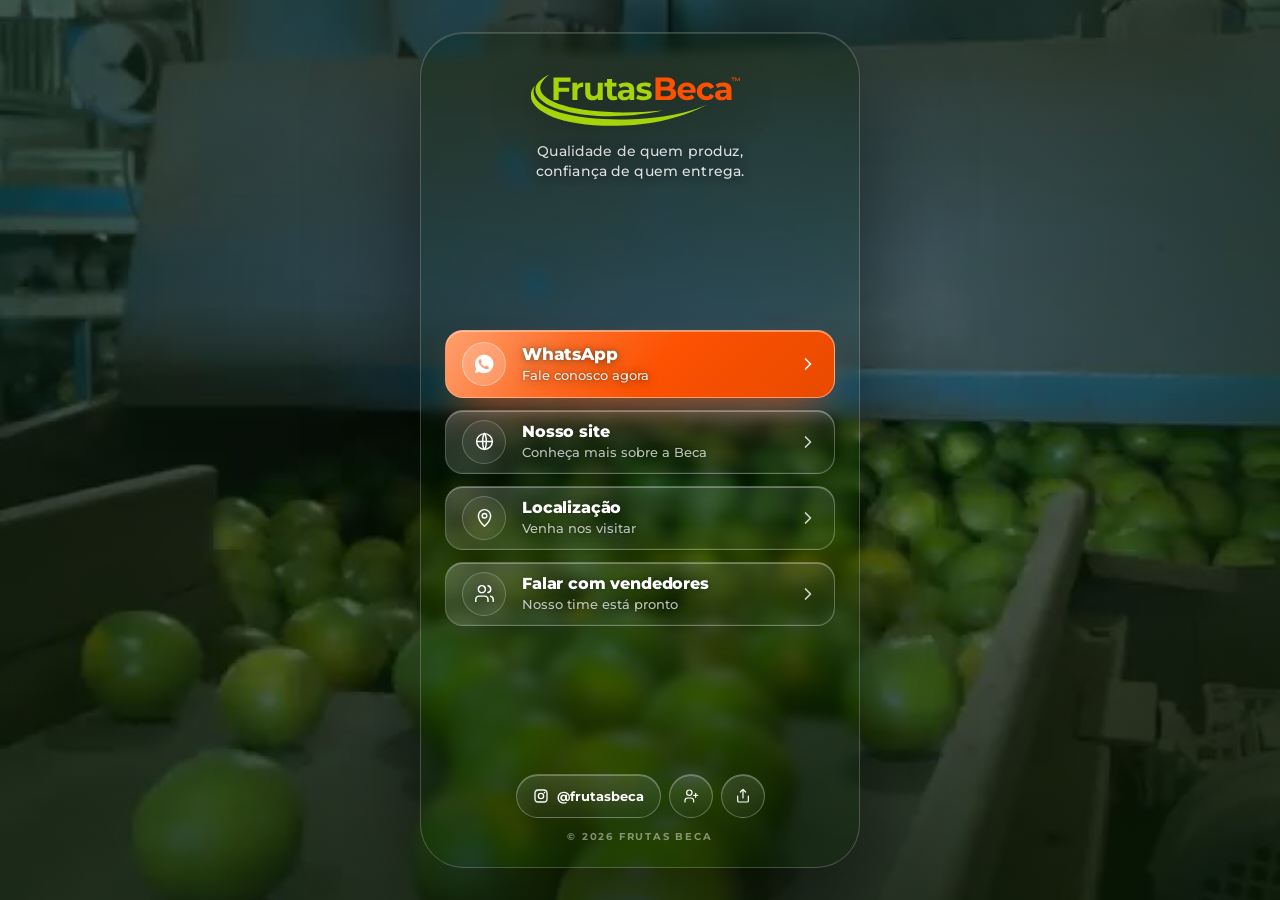
==== commit 4c172a1f: "Padroniza a ossatura do hub com o sistema da JR e vidro cristal - Container 440px, CTA 68px, cards 6" ====
--- a/links/index.html
+++ b/links/index.html
@@ -51,11 +51,11 @@
   --papel:   #FAF9F5;
   --fonte:   'Montserrat', -apple-system, system-ui, sans-serif;
 
-  --glass-bg:     linear-gradient(135deg, rgba(255,255,255,.20) 0%, rgba(255,255,255,.06) 100%), rgba(22,53,11,.06);
-  --glass-bg-hi:  linear-gradient(135deg, rgba(255,255,255,.28) 0%, rgba(255,255,255,.12) 100%), rgba(22,53,11,.06);
-  --glass-line:   rgba(255,255,255,.42);
-  --glass-shadow: 0 10px 28px rgba(0,0,0,.12);
-  --blur: blur(28px) saturate(170%) brightness(1.16);
+  --glass-bg:     linear-gradient(180deg, rgba(255,255,255,.10) 0%, rgba(255,255,255,.02) 60%, rgba(255,255,255,.04) 100%), rgba(22,53,11,.03);
+  --glass-bg-hi:  linear-gradient(180deg, rgba(255,255,255,.16) 0%, rgba(255,255,255,.07) 100%), rgba(22,53,11,.03);
+  --glass-line:   rgba(255,255,255,.28);
+  --glass-shadow: 0 10px 30px -22px rgba(0,0,0,.6);
+  --blur: blur(26px) saturate(1.2);
 
   --ease: cubic-bezier(.22,.61,.36,1);
   --sat: env(safe-area-inset-top, 0px);
@@ -113,9 +113,9 @@
   display: flex;
   flex-direction: column;
   width: 100%;
-  max-width: 460px;
+  max-width: 440px;
   margin-inline: auto;
-  padding: calc(22px + var(--sat)) 20px calc(20px + var(--sab));
+  padding: max(36px, var(--sat)) 20px max(20px, var(--sab));
 }
 
 /* topo */
@@ -123,7 +123,7 @@
   display: flex;
   flex-direction: column;
   align-items: center;
-  padding-top: 12px;
+  padding-top: 0;
   flex: 0 0 auto;
 }
 .brand__logo {
@@ -134,7 +134,7 @@
   filter: drop-shadow(0 8px 22px rgba(0,0,0,.4));
 }
 .brand__tag {
-  margin: 14px 0 0;
+  margin: 16px 0 0;
   max-width: 26ch;
   text-align: center;
   font-size: 13.5px;
@@ -152,7 +152,7 @@
   flex-direction: column;
   justify-content: center;
   gap: 12px;
-  padding: 20px 0 12px;
+  padding: 28px 0;
   list-style: none;
   margin: 0;
 }
@@ -161,16 +161,17 @@
   position: relative;
   display: flex;
   align-items: center;
-  gap: 14px;
+  gap: 16px;
   width: 100%;
-  min-height: 78px;
-  padding: 14px 16px 14px 14px;
-  border-radius: 22px;
+  height: 64px;
+  padding: 0 16px;
+  border-radius: 18px;
   border: 1px solid var(--glass-line);
   background: var(--glass-bg);
   -webkit-backdrop-filter: var(--blur);
   backdrop-filter: var(--blur);
-  box-shadow: var(--glass-shadow), inset 0 1px 0 rgba(255,255,255,.6), inset 0 -1px 0 rgba(255,255,255,.08), inset 1px 0 0 rgba(255,255,255,.14);
+  box-shadow: var(--glass-shadow), inset 0 1px 0 rgba(255,255,255,.32), inset 0 -1px 0 rgba(255,255,255,.05);
+  transform: translateZ(0); /* camada própria para o filtro (evita glitches no iOS) */
   text-align: left;
   cursor: pointer;
   overflow: hidden;
@@ -186,47 +187,44 @@
   position: absolute;
   inset: 0;
   pointer-events: none;
-  background:
-    linear-gradient(115deg, rgba(255,255,255,.34) 0%, rgba(255,255,255,.10) 28%, rgba(255,255,255,0) 52%),
-    linear-gradient(180deg, rgba(255,255,255,.16) 0%, rgba(255,255,255,0) 38%);
-}
-.tile:hover { background: var(--glass-bg-hi); border-color: rgba(255,255,255,.5); }
-.tile:active, .tile.is-pressed { transform: scale(.975); opacity: .92; background: var(--glass-bg-hi); }
+  background: linear-gradient(115deg, rgba(255,255,255,.14) 0%, rgba(255,255,255,.03) 30%, rgba(255,255,255,0) 50%);
+}
+.tile:hover { background: var(--glass-bg-hi); border-color: rgba(255,255,255,.38); }
+.tile:active, .tile.is-pressed { transform: translateZ(0) scale(.985); opacity: .9; background: var(--glass-bg-hi); }
 
 .tile__ic {
   flex: none;
-  width: 42px; height: 42px;
+  width: 44px; height: 44px;
   display: grid;
   place-items: center;
   border-radius: 50%;
-  background: rgba(255,255,255,.14);
-  border: 1px solid rgba(255,255,255,.3);
-  box-shadow: inset 0 1px 0 rgba(255,255,255,.35);
-}
-.tile__ic svg { width: 20px; height: 20px; stroke: #fff; fill: none; stroke-width: 1.6; stroke-linecap: round; stroke-linejoin: round; }
+  background: rgba(255,255,255,.06);
+  border: 1px solid rgba(255,255,255,.22);
+}
+.tile__ic svg { width: 21px; height: 21px; stroke: #fff; fill: none; stroke-width: 1.7; stroke-linecap: round; stroke-linejoin: round; }
 .tile__ic svg.fill { fill: #fff; stroke: none; }
 .tile__t { flex: 1; min-width: 0; text-shadow: 0 1px 10px rgba(10,26,5,.55), 0 0 2px rgba(10,26,5,.35); }
-.tile__t b { display: block; font-size: 16px; font-weight: 700; line-height: 1.2; letter-spacing: -.015em; }
-.tile__t span { display: block; margin-top: 3px; font-size: 12.5px; font-weight: 500; line-height: 1.3; color: rgba(255,255,255,.78); }
-.tile__go { flex: none; width: 16px; height: 16px; stroke: rgba(255,255,255,.5); fill: none; stroke-width: 1.8; stroke-linecap: round; stroke-linejoin: round; transition: transform .2s var(--ease), stroke .2s var(--ease); }
+.tile__t b { display: block; font-size: 16.3px; font-weight: 800; line-height: 1.2; letter-spacing: -.01em; }
+.tile__t span { display: block; margin-top: 2px; font-size: 13.1px; font-weight: 500; line-height: 1.3; color: rgba(255,255,255,.72); }
+.tile__go { flex: none; width: 20px; height: 20px; stroke: rgba(255,255,255,.8); fill: none; stroke-width: 2; stroke-linecap: round; stroke-linejoin: round; transition: transform .2s var(--ease), stroke .2s var(--ease); }
 .tile:hover .tile__go, .tile:active .tile__go, .tile.is-pressed .tile__go { transform: translateX(3px); stroke: #fff; }
 
 /* CTA principal */
 .tile--main {
-  min-height: 94px;
-  margin-bottom: 4px;
+  height: 68px;
+  margin-bottom: 0;
   background: linear-gradient(135deg, #FF7A36 0%, var(--laranja) 55%, #E84A00 100%);
   border-color: rgba(255,255,255,.42);
-  box-shadow: 0 16px 40px rgba(252,81,1,.42), inset 0 1px 0 rgba(255,255,255,.45);
+  box-shadow: 0 18px 40px -16px rgba(252,81,1,.85), inset 0 1px 0 rgba(255,255,255,.45);
 }
 .tile--main::before { background: linear-gradient(115deg, rgba(255,255,255,.28) 0%, rgba(255,255,255,.06) 30%, rgba(255,255,255,0) 55%); }
 .tile--main:hover { background: linear-gradient(135deg, #FF8A4A 0%, #FF5C10 55%, #F04D00 100%); border-color: rgba(255,255,255,.6); }
 .tile--main:active, .tile--main.is-pressed { background: linear-gradient(135deg, #FF8A4A 0%, #FF5C10 55%, #F04D00 100%); }
-.tile--main .tile__ic { background: rgba(255,255,255,.2); border-color: rgba(255,255,255,.38); width: 52px; height: 52px; }
-.tile--main .tile__ic svg { width: 28px; height: 28px; }
-.tile--main .tile__t b { font-size: 21px; font-weight: 800; letter-spacing: -.02em; }
-.tile--main .tile__t span { color: rgba(255,255,255,.92); font-size: 13.5px; }
-.tile--main .tile__go { stroke: #fff; width: 18px; height: 18px; }
+.tile--main .tile__ic { background: rgba(255,255,255,.2); border-color: rgba(255,255,255,.38); }
+.tile--main .tile__ic svg { width: 22px; height: 22px; }
+.tile--main .tile__t b { font-size: 17.3px; font-weight: 800; letter-spacing: -.01em; }
+.tile--main .tile__t span { color: rgba(255,255,255,.9); font-size: 13.1px; }
+.tile--main .tile__go { stroke: #fff; }
 
 /* rodapé: ações terciárias */
 .foot { flex: 0 0 auto; text-align: center; }
@@ -234,7 +232,7 @@
   display: flex;
   justify-content: center;
   flex-wrap: wrap;
-  gap: 10px;
+  gap: 8px;
   margin: 0;
   padding: 0;
   list-style: none;
@@ -243,28 +241,29 @@
   display: inline-flex;
   align-items: center;
   gap: 8px;
-  min-height: 44px;
-  padding: 0 15px;
+  height: 44px;
+  padding: 0 16px;
   border-radius: 999px;
-  border: 1px solid rgba(255,255,255,.32);
-  background: linear-gradient(135deg, rgba(255,255,255,.16), rgba(255,255,255,.05));
-  box-shadow: inset 0 1px 0 rgba(255,255,255,.45);
-  -webkit-backdrop-filter: blur(18px) saturate(160%) brightness(1.12);
-  backdrop-filter: blur(18px) saturate(160%) brightness(1.12);
-  font-size: 12.5px;
-  font-weight: 600;
-  letter-spacing: .02em;
-  color: rgba(255,255,255,.8);
+  border: 1px solid var(--glass-line);
+  background: linear-gradient(180deg, rgba(255,255,255,.12), rgba(255,255,255,.04));
+  box-shadow: inset 0 1px 0 rgba(255,255,255,.28);
+  -webkit-backdrop-filter: var(--blur);
+  backdrop-filter: var(--blur);
+  transform: translateZ(0);
+  font-size: 13.1px;
+  font-weight: 700;
+  letter-spacing: 0;
+  color: #fff;
   cursor: pointer;
   -webkit-tap-highlight-color: transparent;
   touch-action: manipulation;
   transition: background .2s var(--ease), color .2s var(--ease), transform .12s var(--ease);
 }
-.chip:hover { background: rgba(255,255,255,.1); color: #fff; }
+.chip:hover { background: var(--glass-bg-hi); border-color: rgba(255,255,255,.38); }
 .chip:active { transform: scale(.96); }
 .chip svg { width: 16px; height: 16px; fill: currentColor; flex: none; }
 .chip svg.stroke { fill: none; stroke: currentColor; stroke-width: 1.8; stroke-linecap: round; stroke-linejoin: round; }
-.copy { margin: 14px 0 0; font-size: 11px; font-weight: 500; letter-spacing: .04em; color: rgba(255,255,255,.42); }
+.copy { margin: 12px 0 0; font-size: 10px; font-weight: 700; letter-spacing: .18em; text-transform: uppercase; color: rgba(255,255,255,.45); }
 .chip--icon { width: 44px; padding: 0; justify-content: center; }
 .chip--icon span { position: absolute; width: 1px; height: 1px; overflow: hidden; clip: rect(0 0 0 0); }
 .chip { position: relative; }
@@ -479,18 +478,10 @@
 @media (max-width: 400px) {
   .hub { padding-inline: 16px; }
 }
-/* mobile: os cards ficam direto sobre o vídeo (sem o cartão do desktop) — um pouco mais de luz */
-@media (max-width: 599px) {
-  .tile:not(.tile--main) {
-    background: linear-gradient(135deg, rgba(255,255,255,.22) 0%, rgba(255,255,255,.08) 100%), rgba(22,53,11,.05);
-    -webkit-backdrop-filter: blur(30px) saturate(175%) brightness(1.22);
-    backdrop-filter: blur(30px) saturate(175%) brightness(1.22);
-  }
-}
 /* fallback: sem backdrop-filter, vidro translúcido claro (nunca bloco cinza) */
 @supports not ((backdrop-filter: blur(1px)) or (-webkit-backdrop-filter: blur(1px))) {
-  .tile:not(.tile--main) { background: linear-gradient(135deg, rgba(255,255,255,.34) 0%, rgba(255,255,255,.18) 100%), rgba(22,53,11,.28); }
-  .chip { background: rgba(255,255,255,.16); }
+  .tile:not(.tile--main) { background: linear-gradient(180deg, rgba(255,255,255,.08), rgba(255,255,255,0)), rgba(10,26,5,.55); }
+  .chip { background: linear-gradient(180deg, rgba(255,255,255,.08), rgba(255,255,255,0)), rgba(10,26,5,.55); }
   .tile__t b { text-shadow: 0 1px 10px rgba(10,26,5,.6); }
 }
 
@@ -508,8 +499,8 @@
     min-height: 0;
     height: min(860px, calc(100vh - 64px));
     height: min(860px, calc(100dvh - 64px));
-    width: 430px;
-    padding: 36px 28px 28px;
+    width: 440px;
+    padding: 36px 24px 24px;
     border-radius: 44px;
     border: 1px solid rgba(255,255,255,.2);
     background: linear-gradient(180deg, rgba(10,26,5,.30) 0%, rgba(10,26,5,.12) 40%, rgba(10,26,5,.34) 100%);
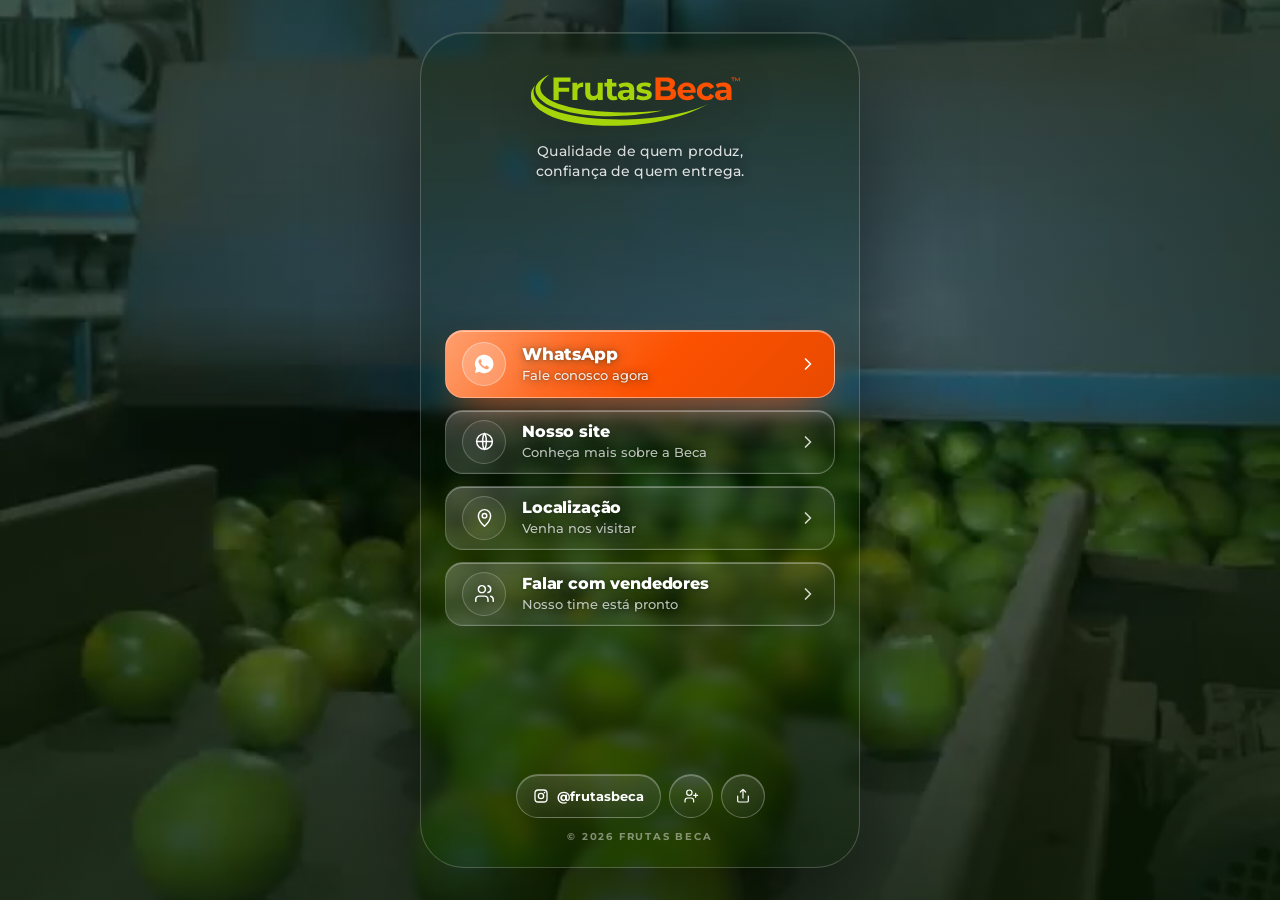
==== commit 260e84b6: "Neutraliza a cor do vídeo atrás do vidro dos cards do hub backdrop-filter passa de saturate(1.2) par" ====
--- a/links/index.html
+++ b/links/index.html
@@ -55,7 +55,7 @@
   --glass-bg-hi:  linear-gradient(180deg, rgba(255,255,255,.16) 0%, rgba(255,255,255,.07) 100%), rgba(22,53,11,.03);
   --glass-line:   rgba(255,255,255,.28);
   --glass-shadow: 0 10px 30px -22px rgba(0,0,0,.6);
-  --blur: blur(26px) saturate(1.2);
+  --blur: blur(26px) saturate(.35) contrast(.98); /* neutraliza a cor do vídeo só atrás do vidro */
 
   --ease: cubic-bezier(.22,.61,.36,1);
   --sat: env(safe-area-inset-top, 0px);
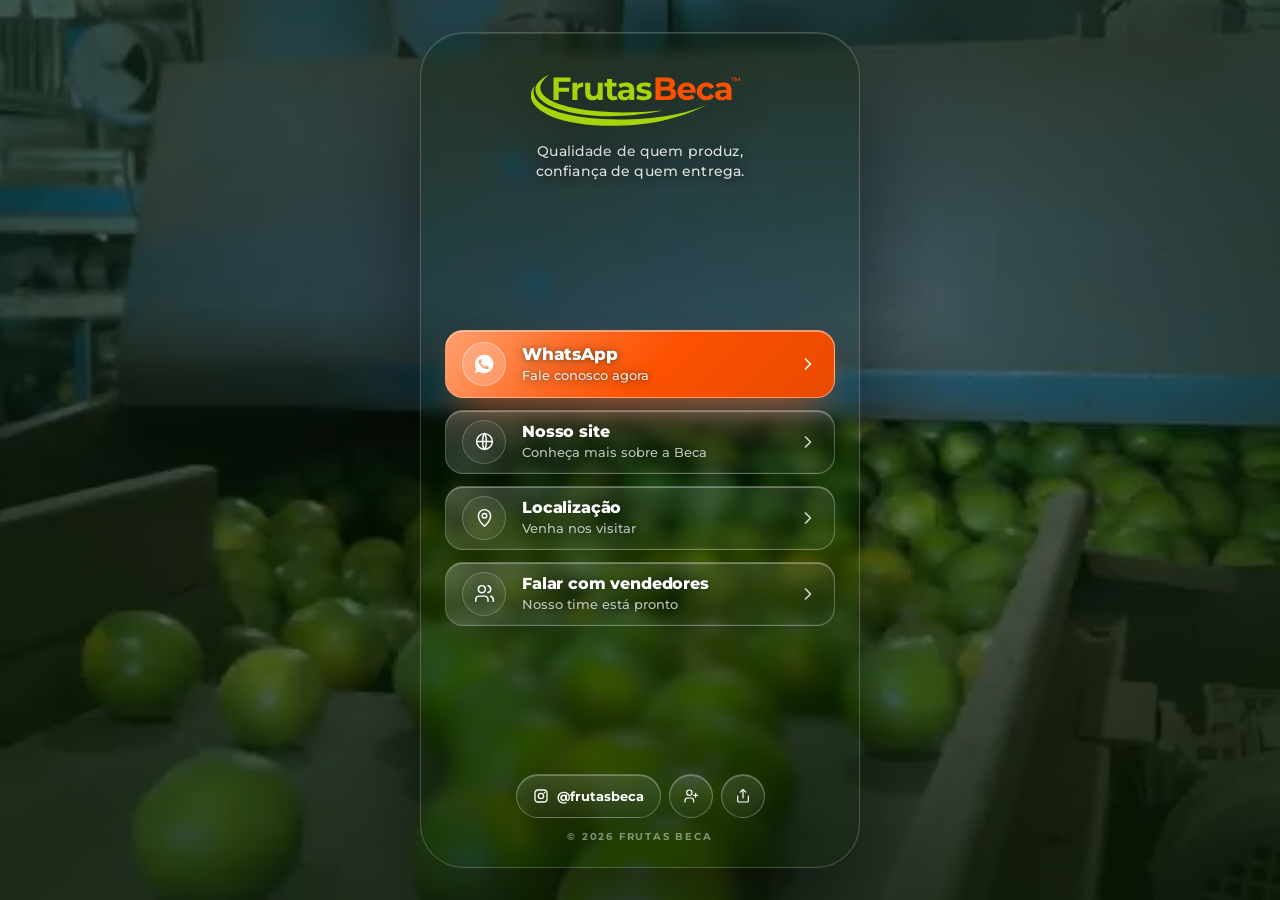
==== commit f1a9592b: "Corrige o vidro dos cards do hub sobre o vídeo no mobile - Diagnóstico em ?debug=1: computed styles " ====
--- a/links/index.html
+++ b/links/index.html
@@ -55,7 +55,7 @@
   --glass-bg-hi:  linear-gradient(180deg, rgba(255,255,255,.16) 0%, rgba(255,255,255,.07) 100%), rgba(22,53,11,.03);
   --glass-line:   rgba(255,255,255,.28);
   --glass-shadow: 0 10px 30px -22px rgba(0,0,0,.6);
-  --blur: blur(26px) saturate(.35) contrast(.98); /* neutraliza a cor do vídeo só atrás do vidro */
+  --blur: blur(26px) saturate(1);
 
   --ease: cubic-bezier(.22,.61,.36,1);
   --sat: env(safe-area-inset-top, 0px);
@@ -477,6 +477,19 @@
 
 @media (max-width: 400px) {
   .hub { padding-inline: 16px; }
+}
+/* mobile ≤ 599px: CRISTAL — blur mínimo e sem dessaturação. Sobre a camada de <video> do WebKit,
+   blur alto + saturate baixo vira “leite”; o estado bonito do carregamento (poster) é o alvo. */
+@media (max-width: 599px) {
+  .tile:not(.tile--main), .chip {
+    background: linear-gradient(180deg, rgba(255,255,255,.10) 0%, rgba(255,255,255,.025) 100%);
+    border-color: rgba(255,255,255,.35);
+    -webkit-backdrop-filter: blur(6px);
+    backdrop-filter: blur(6px);
+  }
+  .tile:not(.tile--main):hover, .tile:not(.tile--main):active, .tile.is-pressed:not(.tile--main), .chip:hover {
+    background: linear-gradient(180deg, rgba(255,255,255,.16) 0%, rgba(255,255,255,.06) 100%);
+  }
 }
 /* fallback: sem backdrop-filter, vidro translúcido claro (nunca bloco cinza) */
 @supports not ((backdrop-filter: blur(1px)) or (-webkit-backdrop-filter: blur(1px))) {
@@ -965,7 +978,25 @@
       v.addEventListener(ev, function () { log(ev, 't=' + v.currentTime.toFixed(1), 'ready=' + v.readyState, 'visibility=' + d.visibilityState); });
     });
     var tPlay = 0, tSrc = 0;
+    var GLASS_PROPS = ['background', 'backgroundColor', 'backgroundImage', 'backdropFilter', 'webkitBackdropFilter', 'filter', 'opacity', 'boxShadow', 'borderColor', 'mixBlendMode', 'transform'];
+    function glassSnap () {
+      var el = d.querySelector('.tile:not(.tile--main)'); if (!el) return null;
+      var cs = getComputedStyle(el), ps = getComputedStyle(el, '::before'), o = {};
+      GLASS_PROPS.forEach(function (k) { o[k] = cs[k]; });
+      o['::before.background'] = ps.background; o['::before.opacity'] = ps.opacity;
+      o.classes = { html: d.documentElement.className, body: d.body.className, bg: d.querySelector('.bg').className, hub: d.getElementById('hub').className, tile: el.className };
+      o.data = [].map.call(d.querySelectorAll('[data-state],[data-loaded],[data-playing],[data-video]'), function (n) { return n.tagName + ':' + n.dataset; });
+      o.overlay = getComputedStyle(d.querySelector('.bg'), '::after').background;
+      return o;
+    }
+    var snapBefore = DEV ? glassSnap() : null;
+    if (DEV) log('glass ANTES de playing:', JSON.stringify(snapBefore));
     v.addEventListener('playing', function () {
+      if (!started && DEV) {
+        var after = glassSnap(), diff = {};
+        Object.keys(after).forEach(function (k) { if (JSON.stringify(after[k]) !== JSON.stringify(snapBefore[k])) diff[k] = { antes: snapBefore[k], depois: after[k] }; });
+        log('glass DEPOIS de playing — diferenças:', Object.keys(diff).length ? JSON.stringify(diff) : 'NENHUMA (CSS do card idêntico; o que muda é a camada de fundo: poster → vídeo)');
+      }
       if (!started && DEV) {
         var e = (w.performance && performance.getEntriesByName) ? performance.getEntriesByName(v.currentSrc)[0] : null;
         log('PLAYING ← src definido há', (performance.now() - tSrc).toFixed(0) + 'ms', '| play() há', (performance.now() - tPlay).toFixed(0) + 'ms',
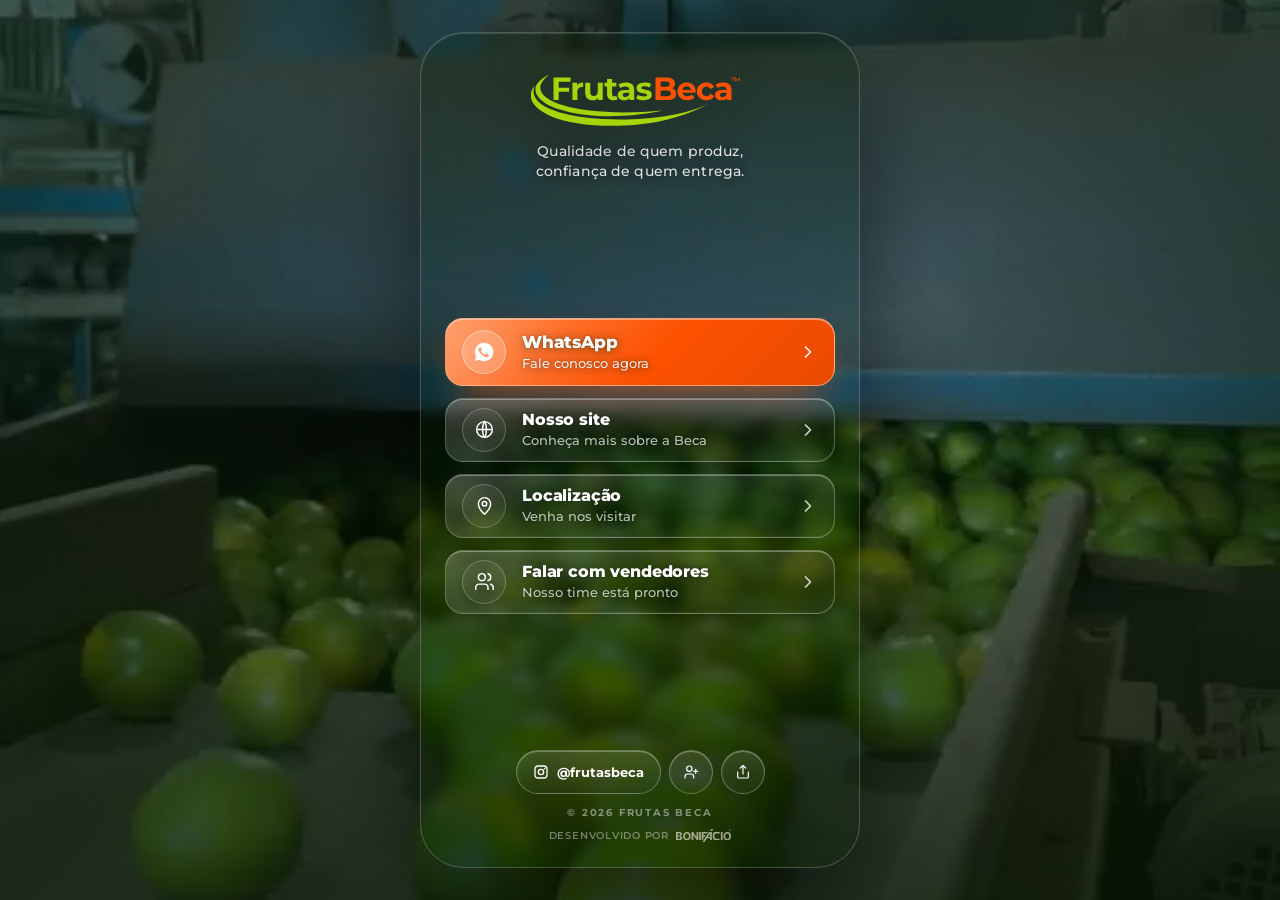
==== commit 7b0474cf: "Crédito da Bonifácio com logo no site e no hub /links Logo oficial em branco (assets/bonifacio-branc" ====
--- a/links/index.html
+++ b/links/index.html
@@ -152,7 +152,7 @@
   flex-direction: column;
   justify-content: center;
   gap: 12px;
-  padding: 28px 0;
+  padding: 24px 0;
   list-style: none;
   margin: 0;
 }
@@ -264,6 +264,22 @@
 .chip svg { width: 16px; height: 16px; fill: currentColor; flex: none; }
 .chip svg.stroke { fill: none; stroke: currentColor; stroke-width: 1.8; stroke-linecap: round; stroke-linejoin: round; }
 .copy { margin: 12px 0 0; font-size: 10px; font-weight: 700; letter-spacing: .18em; text-transform: uppercase; color: rgba(255,255,255,.45); }
+.devby {
+  display: inline-flex;
+  align-items: center;
+  gap: 7px;
+  margin-top: 10px;
+  font-size: 9.5px;
+  font-weight: 600;
+  letter-spacing: .08em;
+  text-transform: uppercase;
+  color: rgba(255,255,255,.4);
+  -webkit-tap-highlight-color: transparent;
+  transition: color var(--t);
+}
+.devby img { height: 13px; width: auto; opacity: .62; transition: opacity var(--t); }
+.devby:hover { color: rgba(255,255,255,.7); }
+.devby:hover img { opacity: .95; }
 .chip--icon { width: 44px; padding: 0; justify-content: center; }
 .chip--icon span { position: absolute; width: 1px; height: 1px; overflow: hidden; clip: rect(0 0 0 0); }
 .chip { position: relative; }
@@ -482,13 +498,23 @@
    blur alto + saturate baixo vira “leite”; o estado bonito do carregamento (poster) é o alvo. */
 @media (max-width: 599px) {
   .tile:not(.tile--main), .chip {
-    background: linear-gradient(180deg, rgba(255,255,255,.10) 0%, rgba(255,255,255,.025) 100%);
-    border-color: rgba(255,255,255,.35);
-    -webkit-backdrop-filter: blur(6px);
-    backdrop-filter: blur(6px);
+    background: linear-gradient(180deg, rgba(255,255,255,.08) 0%, rgba(255,255,255,.02) 100%);
+    border-color: rgba(255,255,255,.42);
+    -webkit-backdrop-filter: blur(1.5px);
+    backdrop-filter: blur(1.5px);
+    box-shadow:
+      0 8px 24px -18px rgba(0,0,0,.55),
+      inset 0 1px 0 rgba(255,255,255,.5),
+      inset 0 0 0 1px rgba(255,255,255,.08),
+      inset 0 -1px 0 rgba(255,255,255,.06);
+  }
+  .tile:not(.tile--main)::before {
+    background:
+      linear-gradient(115deg, rgba(255,255,255,.22) 0%, rgba(255,255,255,.05) 26%, rgba(255,255,255,0) 46%),
+      linear-gradient(180deg, rgba(255,255,255,.10) 0%, rgba(255,255,255,0) 30%);
   }
   .tile:not(.tile--main):hover, .tile:not(.tile--main):active, .tile.is-pressed:not(.tile--main), .chip:hover {
-    background: linear-gradient(180deg, rgba(255,255,255,.16) 0%, rgba(255,255,255,.06) 100%);
+    background: linear-gradient(180deg, rgba(255,255,255,.14) 0%, rgba(255,255,255,.05) 100%);
   }
 }
 /* fallback: sem backdrop-filter, vidro translúcido claro (nunca bloco cinza) */
@@ -596,6 +622,10 @@
       </button></li>
     </ul>
     <p class="copy">© 2026 Frutas Beca</p>
+    <a class="devby" href="https://bonifacioconsultoria.com.br" target="_blank" rel="noopener" aria-label="Desenvolvido por Bonifácio — bonifacioconsultoria.com.br">
+      <span>Desenvolvido por</span>
+      <img src="../assets/bonifacio-branco.svg" alt="Bonifácio" width="2000" height="469" loading="lazy" decoding="async">
+    </a>
   </footer>
 </main>
 
@@ -674,7 +704,7 @@
 
 <div class="toast" id="toast" role="status" aria-live="polite"><span id="toastMsg"></span><button type="button" id="toastAct" aria-label="Ação"></button></div>
 
-<script src="../js/beca-location.js"></script>
+<script src="../js/beca-location.js?v=20260919a"></script>
 <script>
 (function () {
   'use strict';
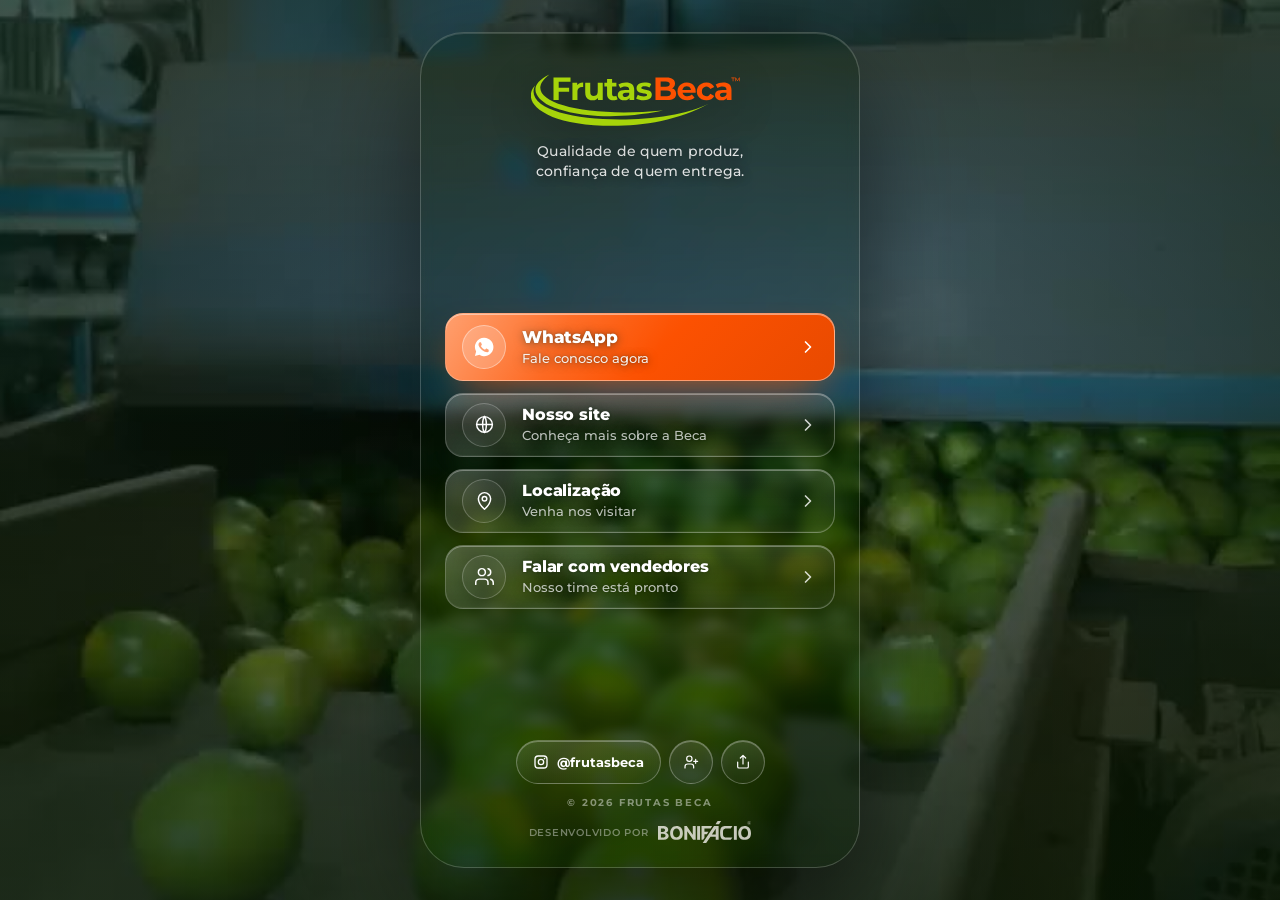
==== commit c08de8a5: "Aumenta a logo da Bonifácio no rodapé Site: 17px → 30px (34px no desktop); hub: 13px → 22px, com mai" ====
--- a/links/index.html
+++ b/links/index.html
@@ -267,8 +267,8 @@
 .devby {
   display: inline-flex;
   align-items: center;
-  gap: 7px;
-  margin-top: 10px;
+  gap: 9px;
+  margin-top: 12px;
   font-size: 9.5px;
   font-weight: 600;
   letter-spacing: .08em;
@@ -277,7 +277,7 @@
   -webkit-tap-highlight-color: transparent;
   transition: color var(--t);
 }
-.devby img { height: 13px; width: auto; opacity: .62; transition: opacity var(--t); }
+.devby img { height: 22px; width: auto; opacity: .8; transition: opacity var(--t); }
 .devby:hover { color: rgba(255,255,255,.7); }
 .devby:hover img { opacity: .95; }
 .chip--icon { width: 44px; padding: 0; justify-content: center; }
